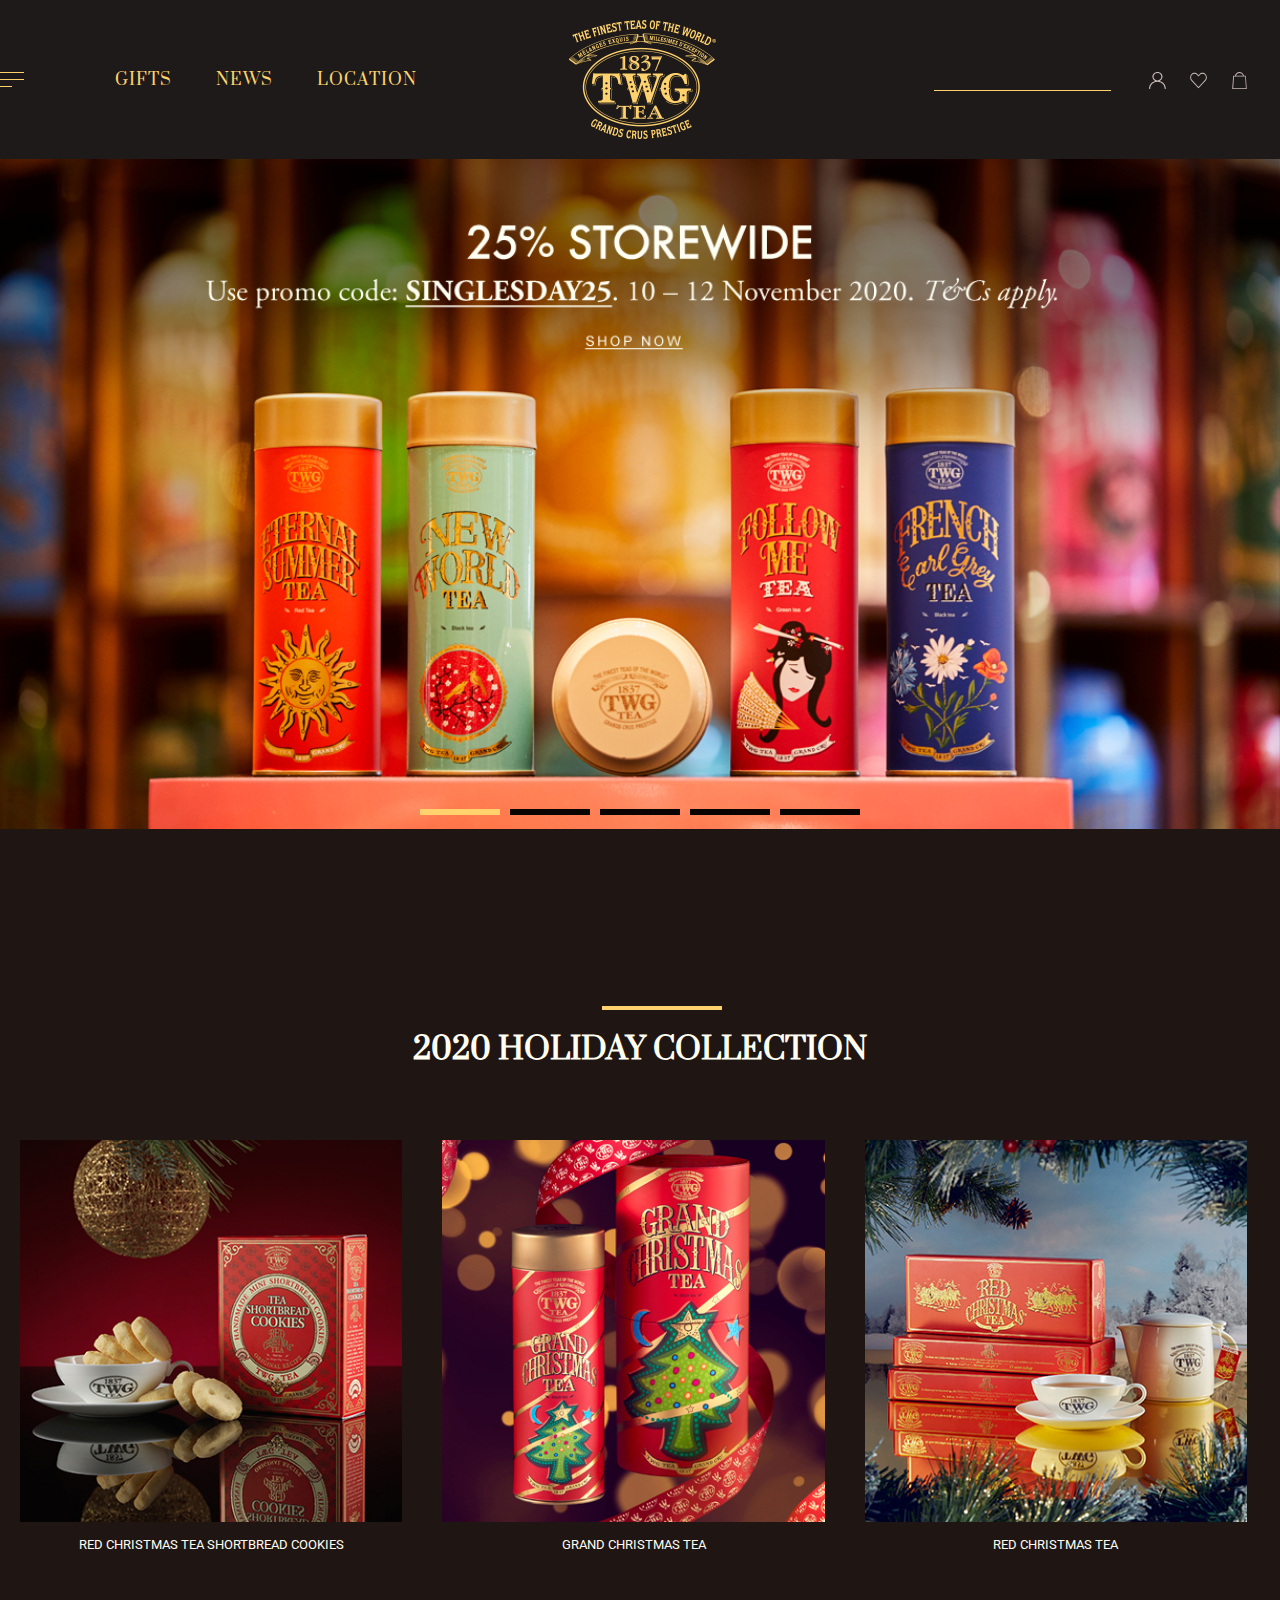
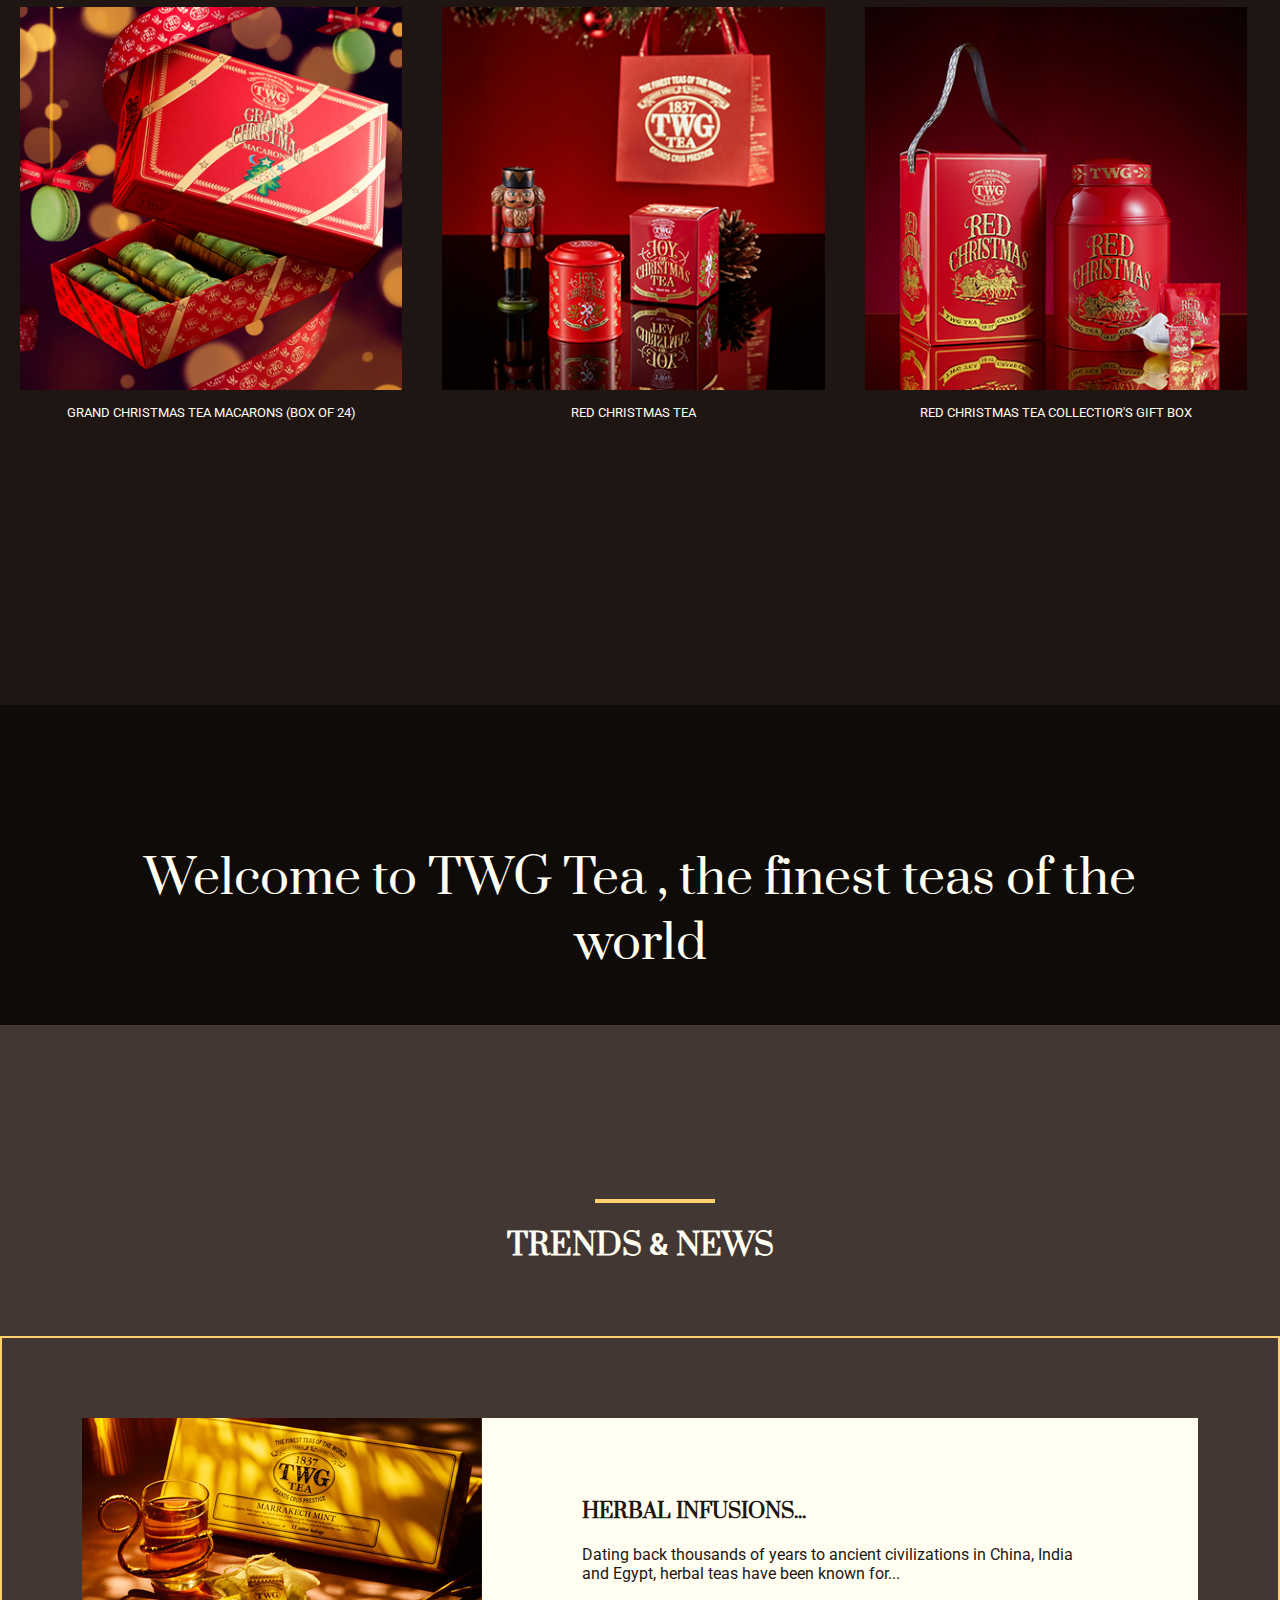
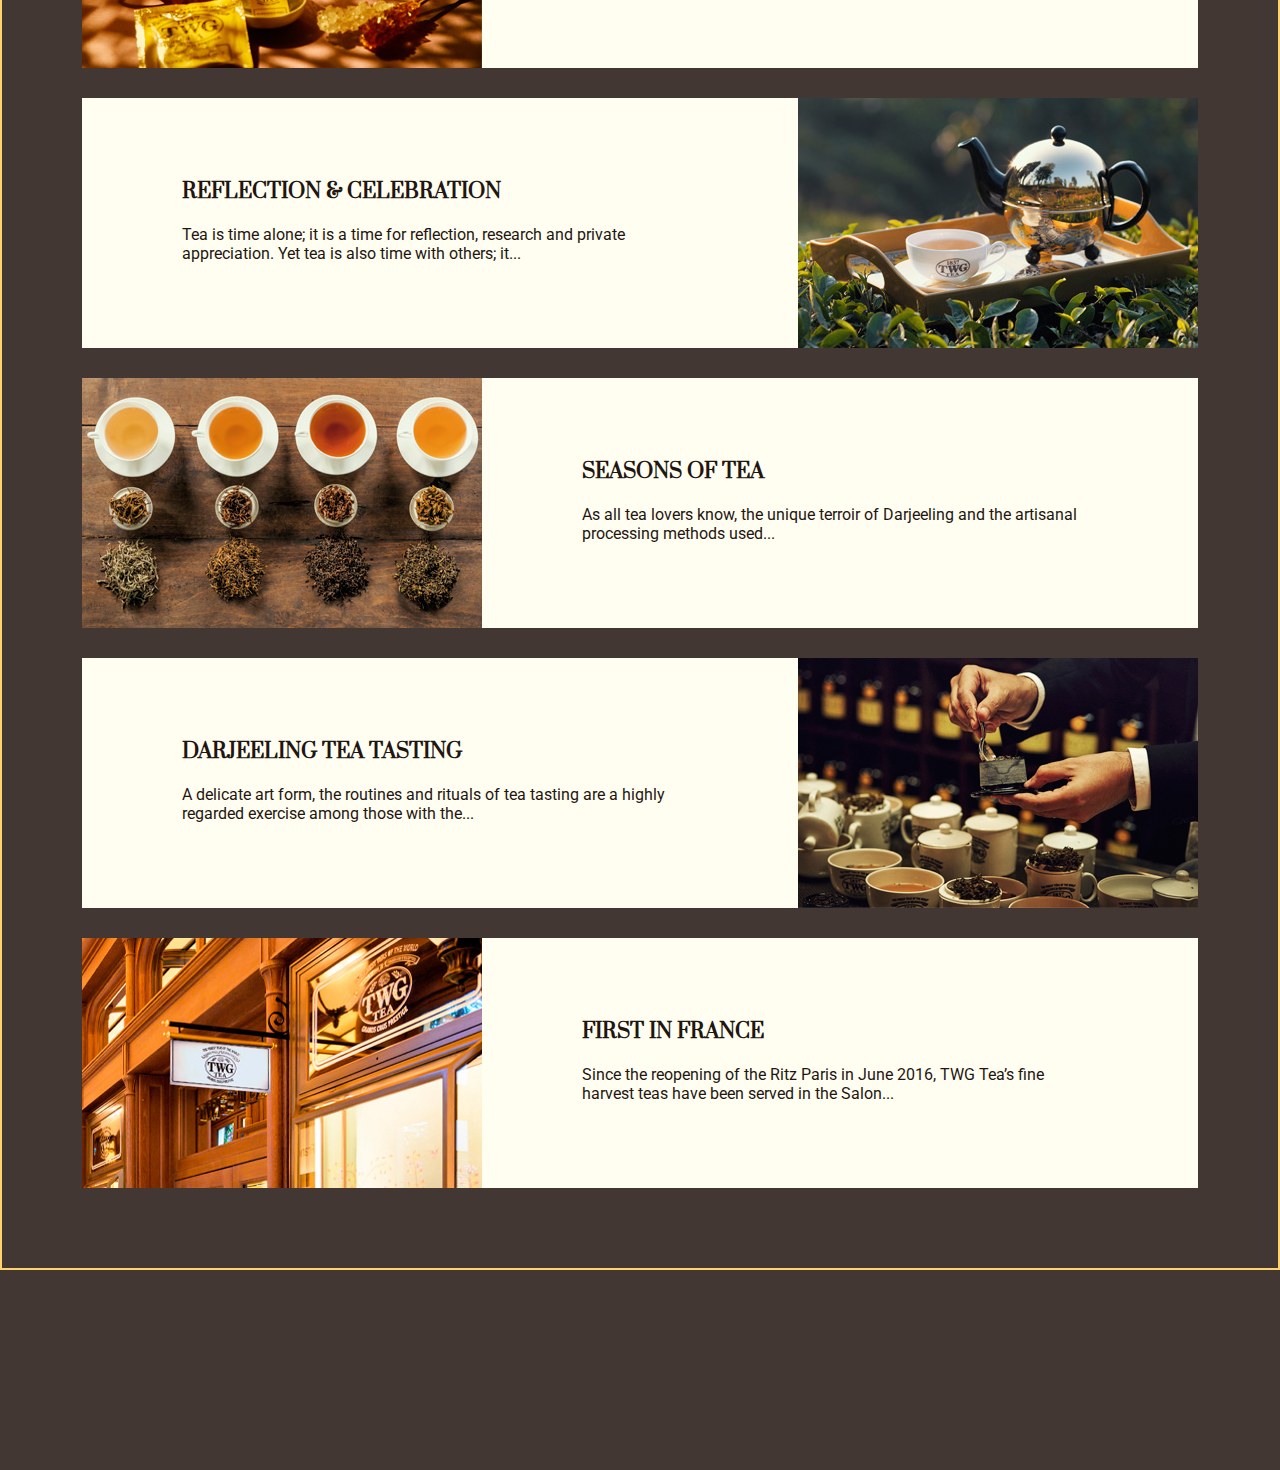
==== index.html @ 6fbc53ff "holiday 섹션 수정" ====
<!DOCTYPE html>
<html lang="ko">
<head>
    <meta charset="UTF-8">
    <meta name="viewport" content="width=device-width, initial-scale=1.0">
    <title>TWG Tea Online Boutique | Shop Luxury Teas & Accessories | TWG Tea</title>
    <link rel="stylesheet" href="https://use.fontawesome.com/releases/v5.7.0/css/all.css">
    <link rel="stylesheet" href="css/style.css">
    <link rel="stylesheet" href="css/slick.css">
    <link rel="stylesheet" href="css/animate.css">
    <link rel="shortcut icon" href="images/favicon.png">
    <script src="js/jquery-1.12.4.min.js"></script>
    <script src="js/jquery-ui.min.js"></script>
    <script src="js/slick.min.js"></script>
</head>
<body>
    <div id="wrap">
        <header id="header">
            <div class="row">
                <div class="menu_nav">
                    <a href="#">
                        <div class="menu_bar">
                            <span>
                                <p class="blind">MENU</p>
                            </span>
                        </div>
                    </a>
                </div>
                <ul class="nav_left">
                    <li><a href="#">GIFTS</a></li>
                    <li><a href="#">NEWS</a></li>
                    <li><a href="#">LOCATION</a></li>
                </ul>
                <div class="main_logo">
                    <img src="images/logo.png" alt="">
                </div>
                <ul class="nav_right">
                    <li>
                        <input type="text" name="search" id="search">
                        <button type="button"><img src="images/icon_search.png" alt=""></button>
                    </li>
                    <li><a href="#"><img src="images/Account.svg" alt=""></a></li>
                    <li><a href="#"><img src="images/Wishlist.svg" alt=""></a></li>
                    <li><a href="#"><img src="images/shopping bag.svg" alt=""></a></li>
                </ul>
            </div>
        </header>

        <section id="container">
            <div id="content" class="mainContent">
                <div class="slideOuter row">
                    <div class="slideInner">
                        <a href="#"><div class="slide slide1"></div></a>
                        <a href="#"><div class="slide slide2"></div></a>
                        <a href="#"><div class="slide slide3"></div></a>
                        <a href="#"><div class="slide slide4"></div></a>
                        <a href="#"><div class="slide slide5"></div></a>
                    </div>
                </div>

                <div class="holiday">
                    <h3>2020 HOLIDAY COLLECTION</h3>
                    <ul class="holiday_list row">
                        <li>
                            <div class="h_list">
                                <img src="images/img_h01.jpg" alt="">
                                <div class="overlay">
                                    <a href="#">View more</a>
                                </div>
                            </div>
                            <span>RED CHRISTMAS TEA SHORTBREAD COOKIES</span>
                        </li>
                        <li>
                            <div class="h_list">
                                <img src="images/img_h02.jpg" alt="">
                                <div class="overlay">
                                    <a href="#">View more</a>
                                </div>
                            </div>
                            <span>GRAND CHRISTMAS TEA</span>
                        </li>
                        <li>
                            <div class="h_list">
                                <img src="images/img_h03.jpg" alt="">
                                <div class="overlay">
                                    <a href="#">View more</a>
                                </div>
                            </div>
                            <span>RED CHRISTMAS TEA</span>
                        </li>
                        <li>
                            <div class="h_list">
                                <img src="images/img_h04.jpg" alt="">
                                <div class="overlay">
                                    <a href="#">View more</a>
                                </div>
                            </div>
                            <span>GRAND CHRISTMAS TEA MACARONS (BOX OF 24)</span>
                        </li>
                        <li>
                            <div class="h_list">
                                <img src="images/img_h05.jpg" alt="">
                                <div class="overlay">
                                    <a href="#">View more</a>
                                </div>
                            </div>
                            <span>RED CHRISTMAS TEA</span>
                        </li>
                        <li>
                            <div class="h_list">
                                <img src="images/img_h06.jpg" alt="">
                                <div class="overlay">
                                    <a href="#">View more</a>
                                </div>
                            </div>
                            <span>RED CHRISTMAS TEA COLLECTIOR'S GIFT BOX</span>
                        </li>
                    </ul>
                </div>

                <div class="vid">
                    <video autoplay muted loop src="images/twg_video.mp4">
                        <track src="images/twg_video.mp4" kind="subtitles" srclang="kr"
                        label="기본한국어" default> 
                    </video>
                    <div class="vid_text">
                        <p>Welcome to TWG Tea , the finest teas of the world</p>
                    </div>
                </div>

                <div class="trend">
                    <h3>TRENDS <p>&</p> NEWS</h3>
                    <ul class="trend_list row">
                        <li>
                            <a href="#">
                                <img src="images/img_trend01.jpg" alt="">
                            </a>
                            <div class="trend_text">
                                <span>HERBAL INFUSIONS...</span>
                                <p>Dating back thousands of years to ancient civilizations in China, India and Egypt, herbal teas have been known for...</p>
                            </div>
                        </li>
                        <li>
                            <div class="trend_text">
                                <span>REFLECTION & CELEBRATION</span>
                                <p>Tea is time alone; it is a time for reflection, research and private appreciation. Yet tea is also time with others; it...</p>
                            </div>
                            <a href="#">
                                <img src="images/img_trend02.jpg" alt="">
                            </a>
                        </li>
                        <li>
                            <a href="#">
                                <img src="images/img_trend03.jpg" alt="">
                            </a>
                            <div class="trend_text">
                                <span>SEASONS OF TEA</span>
                                <p>As all tea lovers know, the unique terroir of Darjeeling and the artisanal processing methods used...</p>
                            </div>
                        </li>
                        <li>
                            <div class="trend_text">
                                <span>DARJEELING TEA TASTING</span>
                                <p>A delicate art form, the routines and rituals of tea tasting are a highly regarded exercise among those with the...</p>
                            </div>
                            <a href="#">
                                <img src="images/img_trend04.jpg" alt="">
                            </a>
                        </li>
                        <li>
                            <a href="#">
                                <img src="images/img_trend05.jpg" alt="">
                            </a>
                            <div class="trend_text">
                                <span>FIRST IN FRANCE</span>
                                <p>Since the reopening of the Ritz Paris in June 2016, TWG Tea’s fine harvest teas have been served in the Salon...</p>
                            </div>
                        </li>
                    </ul>
                </div>
            </div>
        </section>
    </div>

    <script>
        $('.slideInner').slick({
        autoplay:true,
        dots:true,
        autoplaySpeed:4500,
        slidesToShow:1,
        slidesToScroll:1,
        pauseOnHover:true,
        pauseOnDotsHover:true,
        pauseOnFocus:true,
        draggable:true,
        fade:false,
        arrows:true,
        prevArrow:'<button class="prevArrow marrow"><img src="images/arrow-prev.png" alt=""></button>',
        nextArrow:'<button class="nextArrow marrow"><img src="images/arrow-next.png" alt=""></button>'
    })
    </script>
</body>
</html>
---- css/style.css ----
@charset "utf-8";
@import url('https://fonts.googleapis.com/css2?family=Prata&family=Roboto&display=swap');

* { padding: 0; margin: 0; box-sizing: border-box; }
a { color: inherit; text-decoration: none; }
img { vertical-align: middle; }
ul, ol { list-style-type: none; }
.blind { position: absolute; 
    text-indent: -9999999px;
    width: 0; height: 0; 
    overflow: hidden; }
body { font-family: 'Roboto'; 
    background: #1f1613; }
.cf::after, .cf::before { content: ''; clear: both; display: block; }
.row { max-width: 1280px; margin: 0 auto; }

#header { background: #1e1a19; 
    padding: 20px 0; 
    font-family: 'Prata'; 
    vertical-align: middle;}
#header .row { margin: 0 auto; 
    display: flex; 
    justify-content: space-between; 
    align-items: center; }

/* .menu_nav { flex: 40px; }
.nav_left { flex: 600px; }
.main_logo { flex: 400px; }
.nav_right { flex: 420px; } */


.menu_nav { flex: 1; }
.nav_left { flex: 5; }
.main_logo { flex: 3.5; }
.nav_right { flex: 4; }


.menu_bar span:before,
.menu_bar span:after { content: '';
    width: 24px; height: 1px;
    background: #ffd26e;
    display: block;
    margin-bottom: 6px; }
.menu_bar:after { content: '';
    width: 12px; height: 1px;
    background: #ffd26e;
    display: block;
    line-height: 0; }

.nav_left { color: #ffd26e; }
.nav_left li { display: inline-block; 
    padding:  10px 20px;
    letter-spacing: 1px; }

.nav_right li { display: inline-block;
    padding-left: 20px; }
.nav_right li input { background: transparent;
    border-bottom: 1px solid #ffd26e;
    border-top: none;
    border-right: none;
    border-left: none;
    margin-left: 1em; 
    height: 20px;}
.nav_right li button { background: transparent;
    border: none; 
    padding-left: 10px; }
.nav_right li button img { width: 80%; }



.slideOuter { position: relative; 
    height: 670px;
    margin: 0 auto; }
.slideInner { height: 670px; }
.slide { height: 670px;
    background-size: cover;
    background-position: center;
    background-repeat: no-repeat;}
.slide1 { background-image: url(../images/slide1.png); }
.slide2 { background-image: url(../images/slide2.jpg); }
.slide3 { background-image: url(../images/slide3.png); }
.slide4 { background-image: url(../images/slide4.png); }
.slide5 { background-image: url(../images/slide5.jpg); }

.slideOuter .slick-dots { position: absolute;
    bottom: 10px; width: 100%;
    text-align: center; }
.slideOuter .slick-dots li { display: inline-block; 
    height: 6px; width: 80px;
    background: rgba(0,0,0,0.8);
    margin: 0 5px;
    position: relative; }
.slideOuter .slick-dots li button {
    background: rgba(0,0,0,0.8);
    border: none;
    height: 6px; width: 80px;
    text-indent: -999999px;
    overflow: hidden;
    position: absolute; top: 0; left: 0; }
.slideOuter .slick-dots li.slick-active button { 
    background: #ffd26e;
    animation: progressbar 4.5s both; }
@keyframes progressbar {
    0% { width: 0%; }
    100% { width: 100%; }
}

.slideOuter .marrow { background: transparent;
    border: none;
    position: absolute;
    top: 50%;
    transform: translateY(-50%); }
.slideOuter .prevArrow { left: -80px; 
    z-Index: 999999; }
.slideOuter .nextArrow { right: -80px; }




/* holiday */
.holiday { padding: 200px 0;
    color: #fffef1; 
    text-align: center;
    position: relative; }
.holiday h3 { font-family: 'Prata'; 
    font-size: 30px; }
.holiday h3:before { content: '';
    position: absolute;
    top: 12%;
    left: 47%;
    width: 120px; height: 4px;
    background: #ffd26e; }
.holiday_list { padding: 50px 0; 
    display: grid;
    grid-template-columns: 33% 33% 33%; }
.holiday_list li { padding: 20px; }

/* holiday overlay */
.h_list { position: relative;
    overflow: hidden; }
.h_list:hover .overlay { animation: fadeInUp 0.5s both;
    opacity: 1; }
.h_list .overlay { position: absolute;
    top: 0; bottom: 0; left: 0; right: 0;
    background: rgba(255, 210, 110, 0.4);
    transition: all 0.5s;
    opacity: 0; }
.h_list .overlay a { font-family: 'Prata';
    font-size: 15px;
    font-weight: bold;
    padding: 8px 15px;
    position: absolute;
    top: 45%; left: 35%;
    background: #fff;
    color: #1f1613;
    border: 1px solid #fff; }
    
.h_list img { width: 100%; }
.holiday_list li span { display: block; 
    padding: 15px 0;
    font-size: 13px; }




/* vid */
.vid { width: 100%; 
    padding-top: 25%; 
    position: relative; }
.vid video { width: 100%; height: 100%; 
    position: absolute; 
    top: 0; left: 0; 
    object-fit: cover;}
.vid_text { position: absolute;
    top: 0; left: 0;
    background: rgba(0,0,0,0.5);
    color:  #fffef1; 
    width: 100%;
    height: 100%;
    text-align: center; }
.vid_text p { font-size: 48px;
    padding: 11%;
    font-family: 'Prata'; }




/* trend */
.trend { padding: 200px 0;
    color: #fffef1; 
    text-align: center; 
    background: #433734;
    position: relative; }
.trend h3:before { content: '';
    position: absolute;
    top: 8.5%;
    left: 46.5%;
    width: 120px; height: 4px;
    background: #ffd26e; }
.trend h3 { font-family: 'Prata'; 
    font-size: 30px; 
    margin-bottom: 70px;}
.trend p { font-family: 'Roboto'; 
    display: inline-block; }
.trend_list { border: 2px solid #ffd26e; 
    padding: 80px; }
.trend_list li { background: #fffef1; 
    margin-bottom: 30px; 
    display: flex; }
.trend_list li:last-child { margin-bottom: 0px }

.trend_list img { flex: 1; }
.trend_text { flex: 2;
    color: #1f1613; 
    padding: 60px 100px;
    text-align: left;  }
.trend_text span { display: block; 
    font-size: 20px; 
    font-family: 'Prata';
    font-weight: bold; 
    padding: 20px 0; }
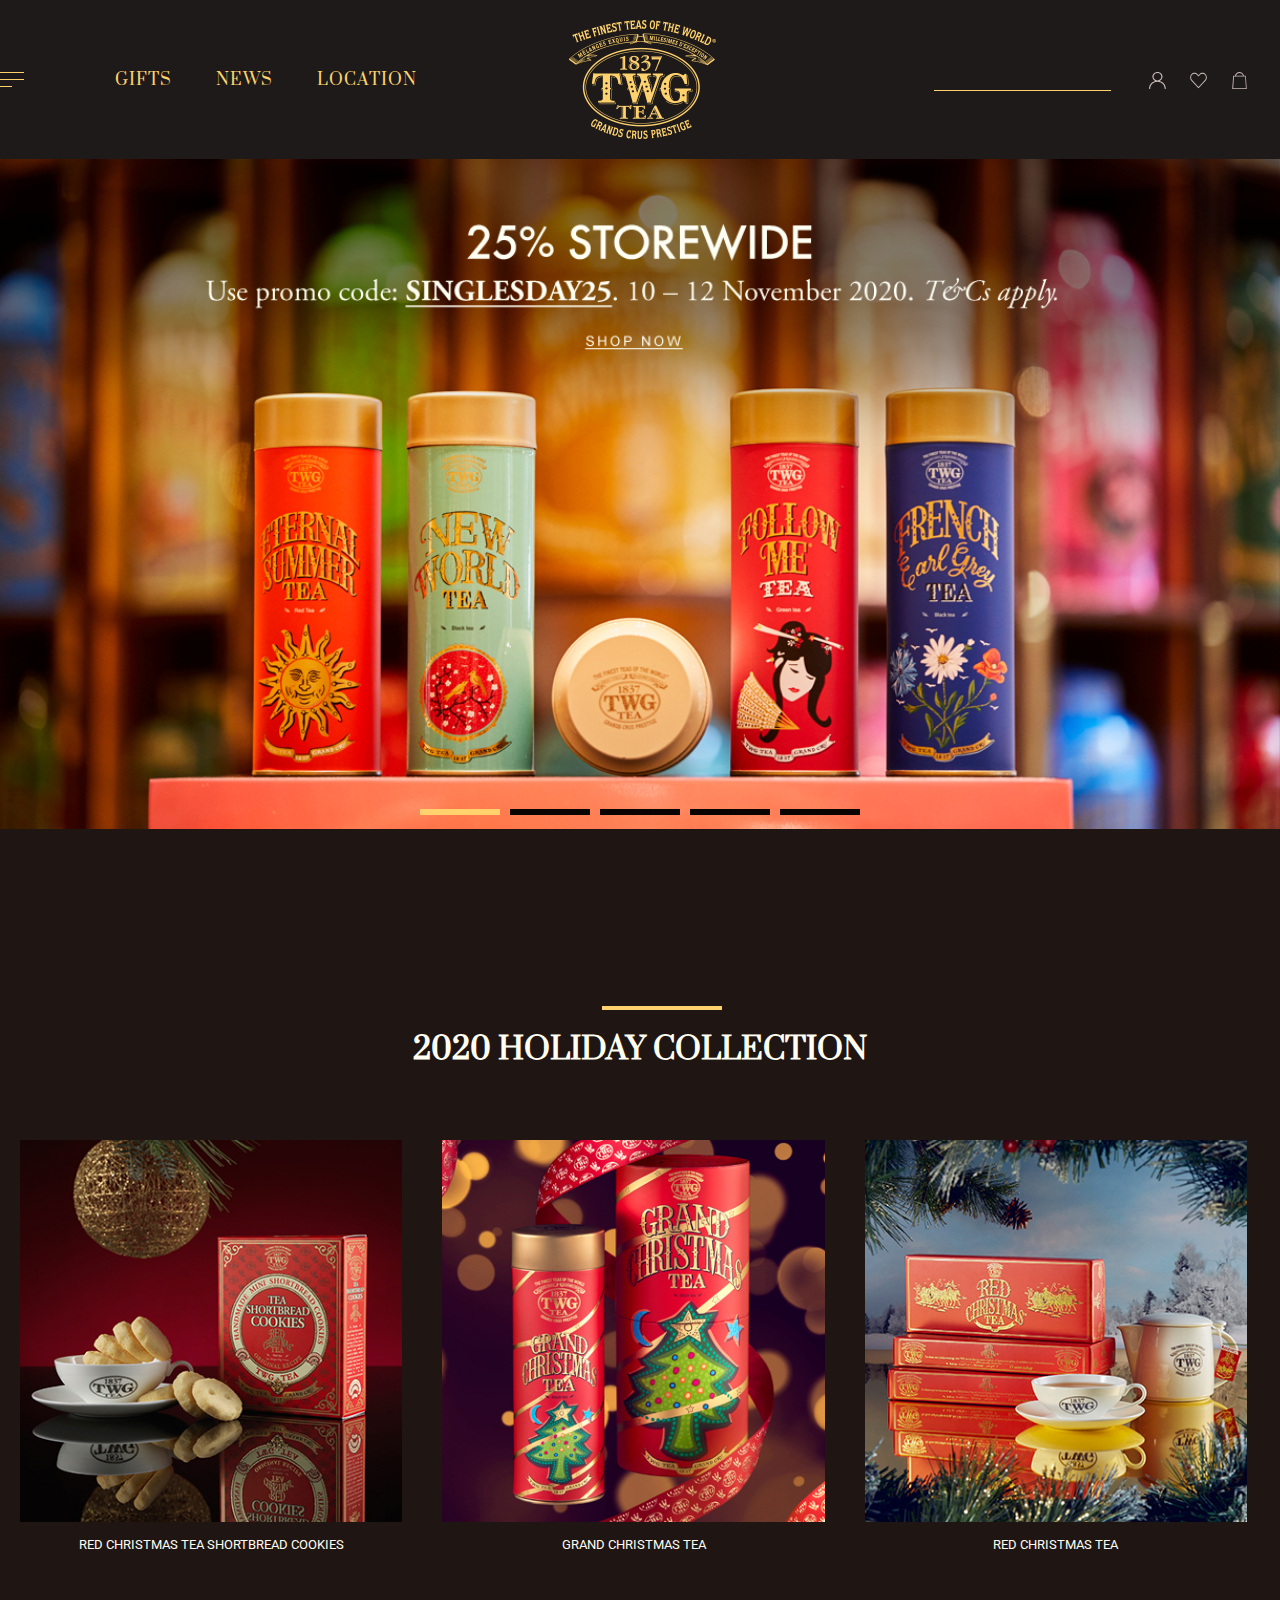
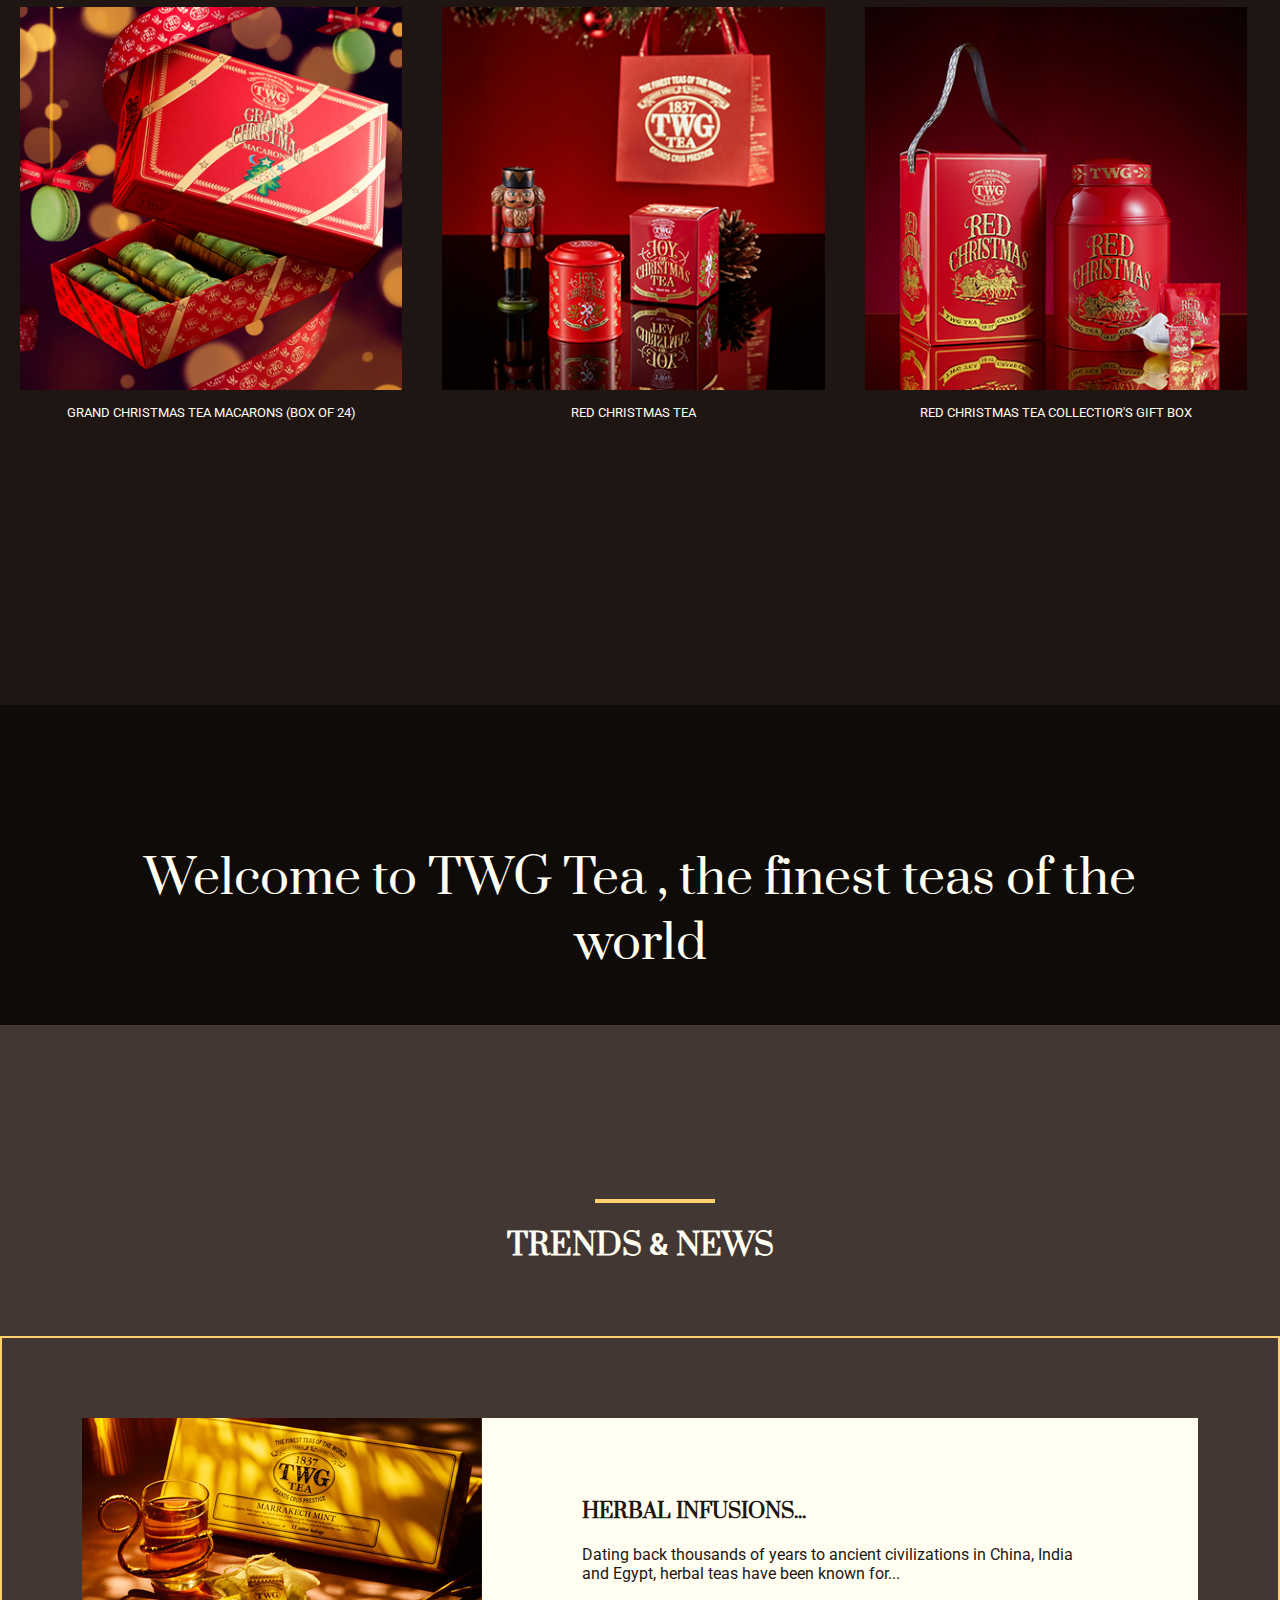
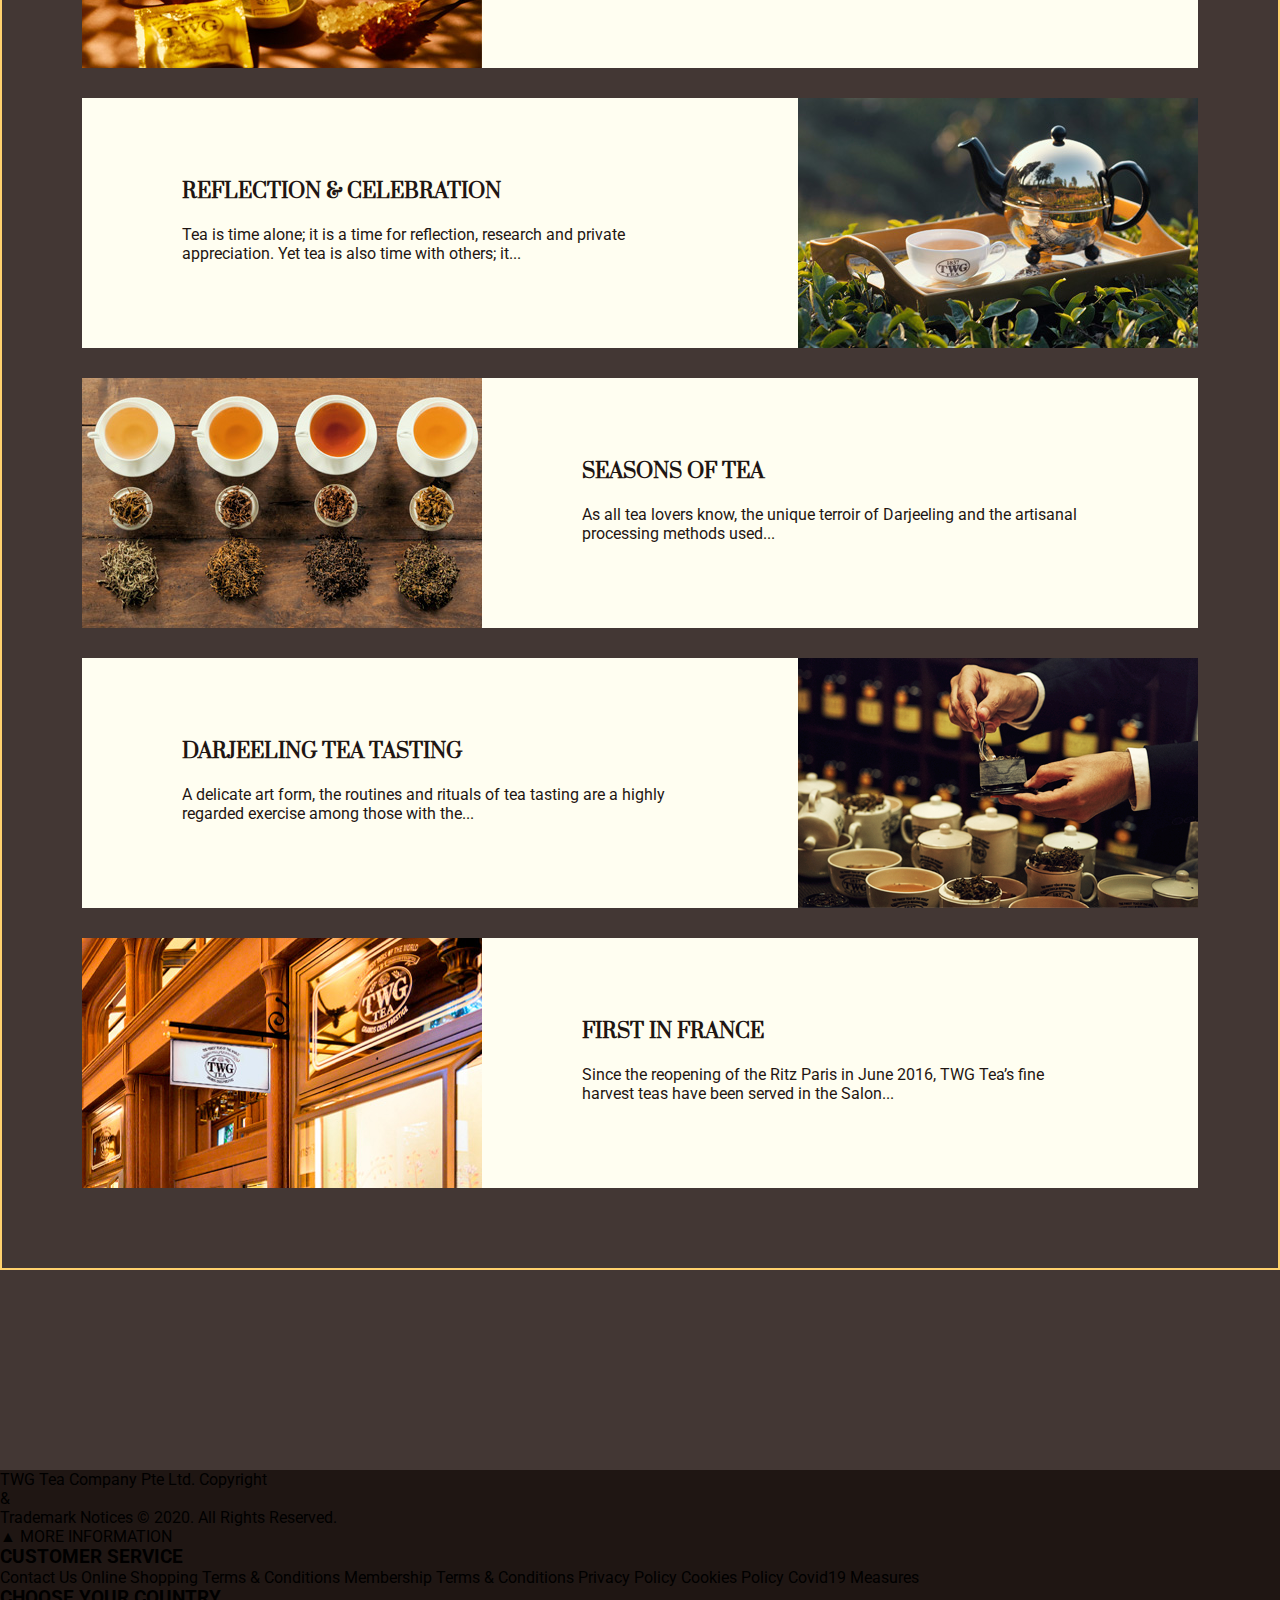
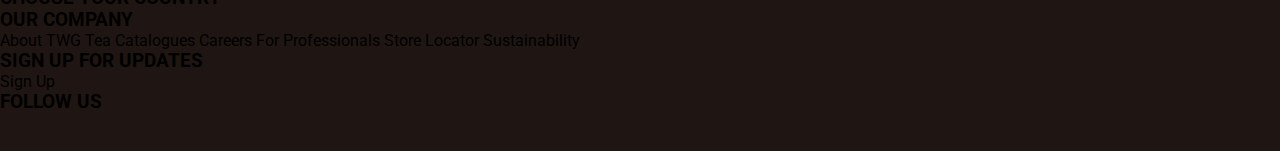
==== commit 94598c52: "footer 수정" ====
--- a/index.html
+++ b/index.html
@@ -180,7 +180,79 @@
                 </div>
             </div>
         </section>
+
+        <footer id="footer">
+            <div class="row">
+                <div class="copyright">
+                    TWG Tea Company Pte Ltd. Copyright <p>&</p> Trademark Notices © 2020. All Rights Reserved.
+                </div>
+                <div class="more_info">
+                    <a href="#">▲ MORE INFORMATION</a>
+                </div>
+    
+                <div class="info_nav">
+                    <ul>
+                        <li>
+                            <div class="cs">
+                                <h3>CUSTOMER SERVICE</h3>
+                                <div class="info_link">
+                                    <a href="#">Contact Us</a>
+                                    <a href="#">Online Shopping Terms & Conditions</a>
+                                    <a href="#">Membership Terms & Conditions</a>
+                                    <a href="#">Privacy Policy</a>
+                                    <a href="#">Cookies Policy</a>
+                                    <a href="#">Covid19 Measures</a>
+                                </div>
+                            </div>
+                            <div class="country">
+                                <h3><a href="#">CHOOSE YOUR COUNTRY</a></h3>
+                            </div>
+                        </li>
+                        <li>
+                            <div class="company">
+                                <h3>OUR COMPANY</h3>
+                                <div class="info_link">
+                                    <a href="#">About TWG Tea</a>
+                                    <a href="#">Catalogues</a>
+                                    <a href="#">Careers</a>
+                                    <a href="#">For Professionals</a>
+                                    <a href="#">Store Locator</a>
+                                    <a href="#">Sustainability</a>
+                                </div>
+                            </div>
+                        </li>
+                        <li>
+                            <div class="signup">
+                                <h3>SIGN UP FOR UPDATES</h3>
+                                <div class="info_link">
+                                    <a href="#">Sign Up</a>
+                                </div>
+                            </div>
+                            <div class="follow">
+                                <h3>FOLLOW US</h3>
+                                <div class="sns">
+                                    <a href="#"><img src="images/img_sns1.png" alt=""></a>
+                                    <a href="#"><img src="images/img_sns2.png" alt=""></a>
+                                    <a href="#"><img src="images/img_sns3.png" alt=""></a>
+                                    <a href="#"><img src="images/img_sns4.png" alt=""></a>
+                                    <a href="#"><img src="images/img_sns5.png" alt=""></a>
+                                </div>
+                            </div>
+                        </li>
+                    </ul>
+                    
+                    <div class="close_btn">
+                        <a href="#">
+                            <img src="images/img_close_btn.png" alt="">
+                        </a>
+                    </div>
+                </div>
+                
+            </div>
+        </footer>
     </div>
+
+    <script src="js/twg.js"></script>
 
     <script>
         $('.slideInner').slick({
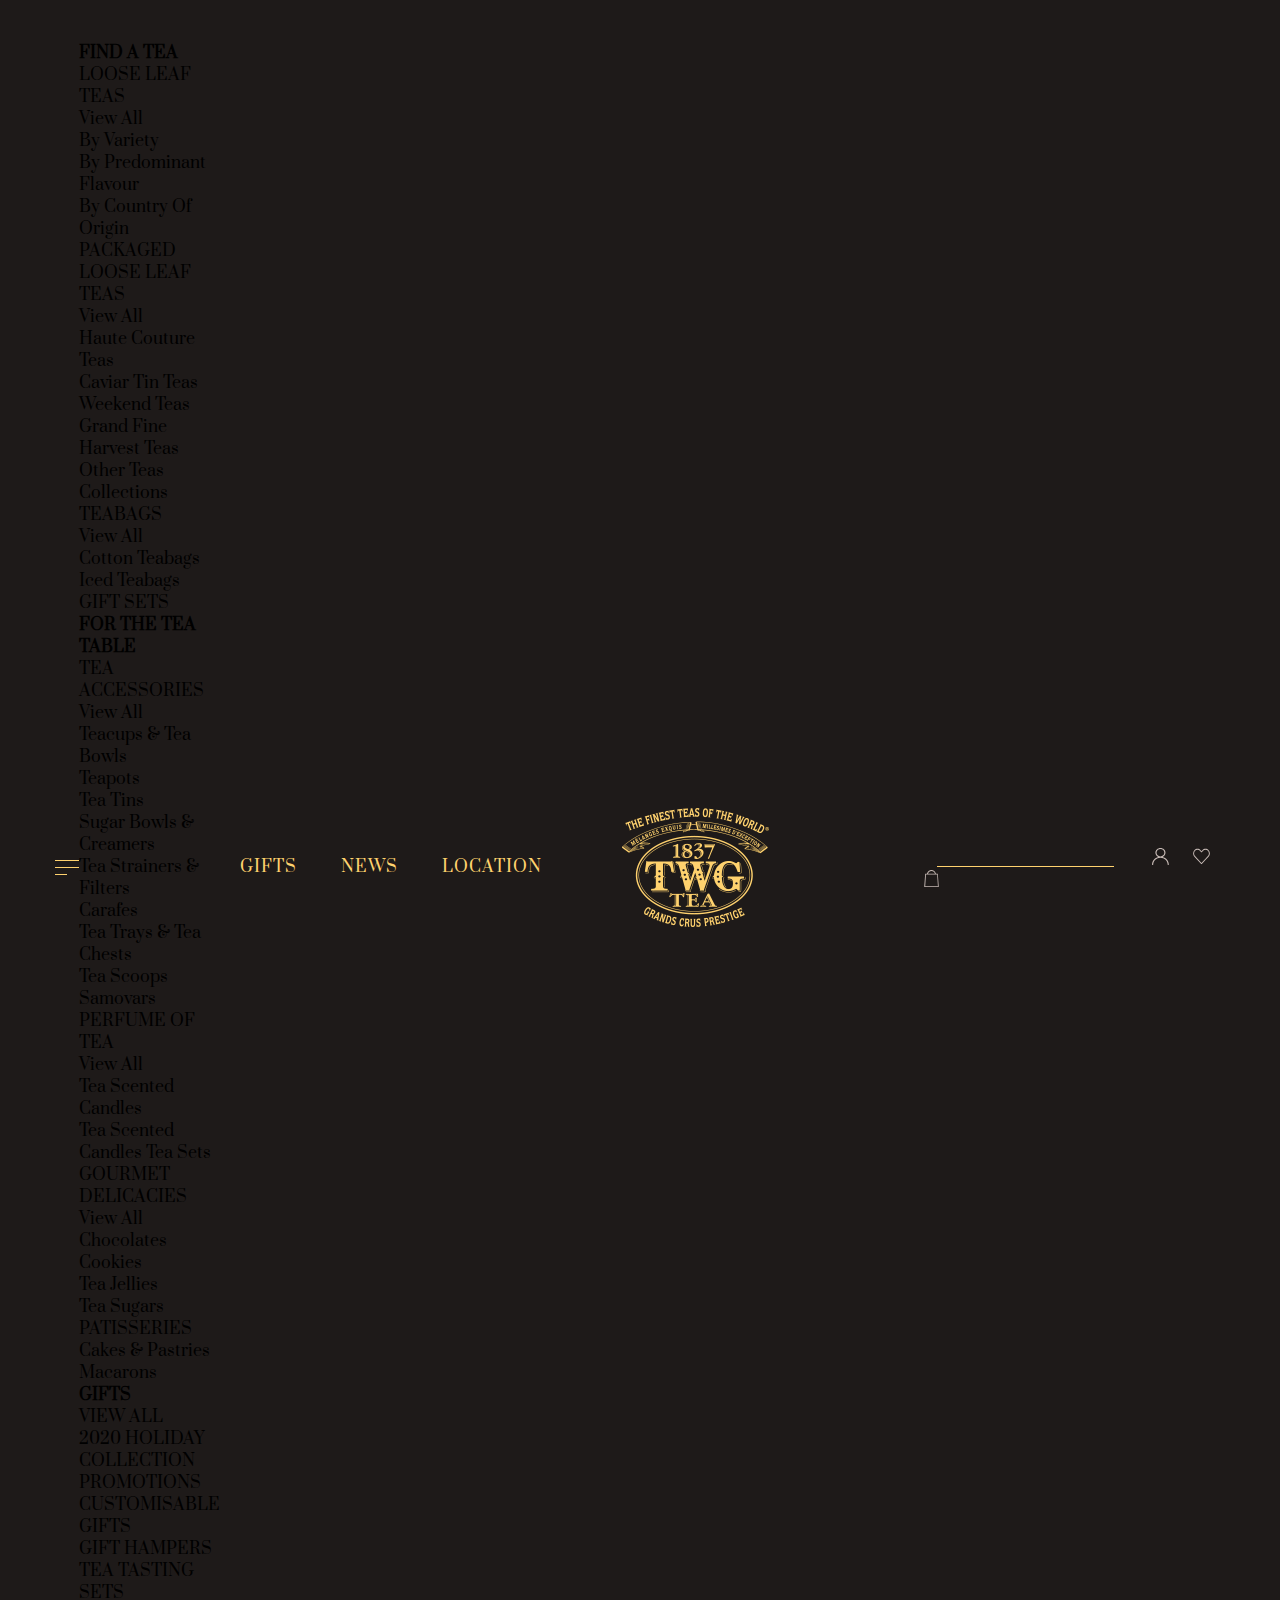
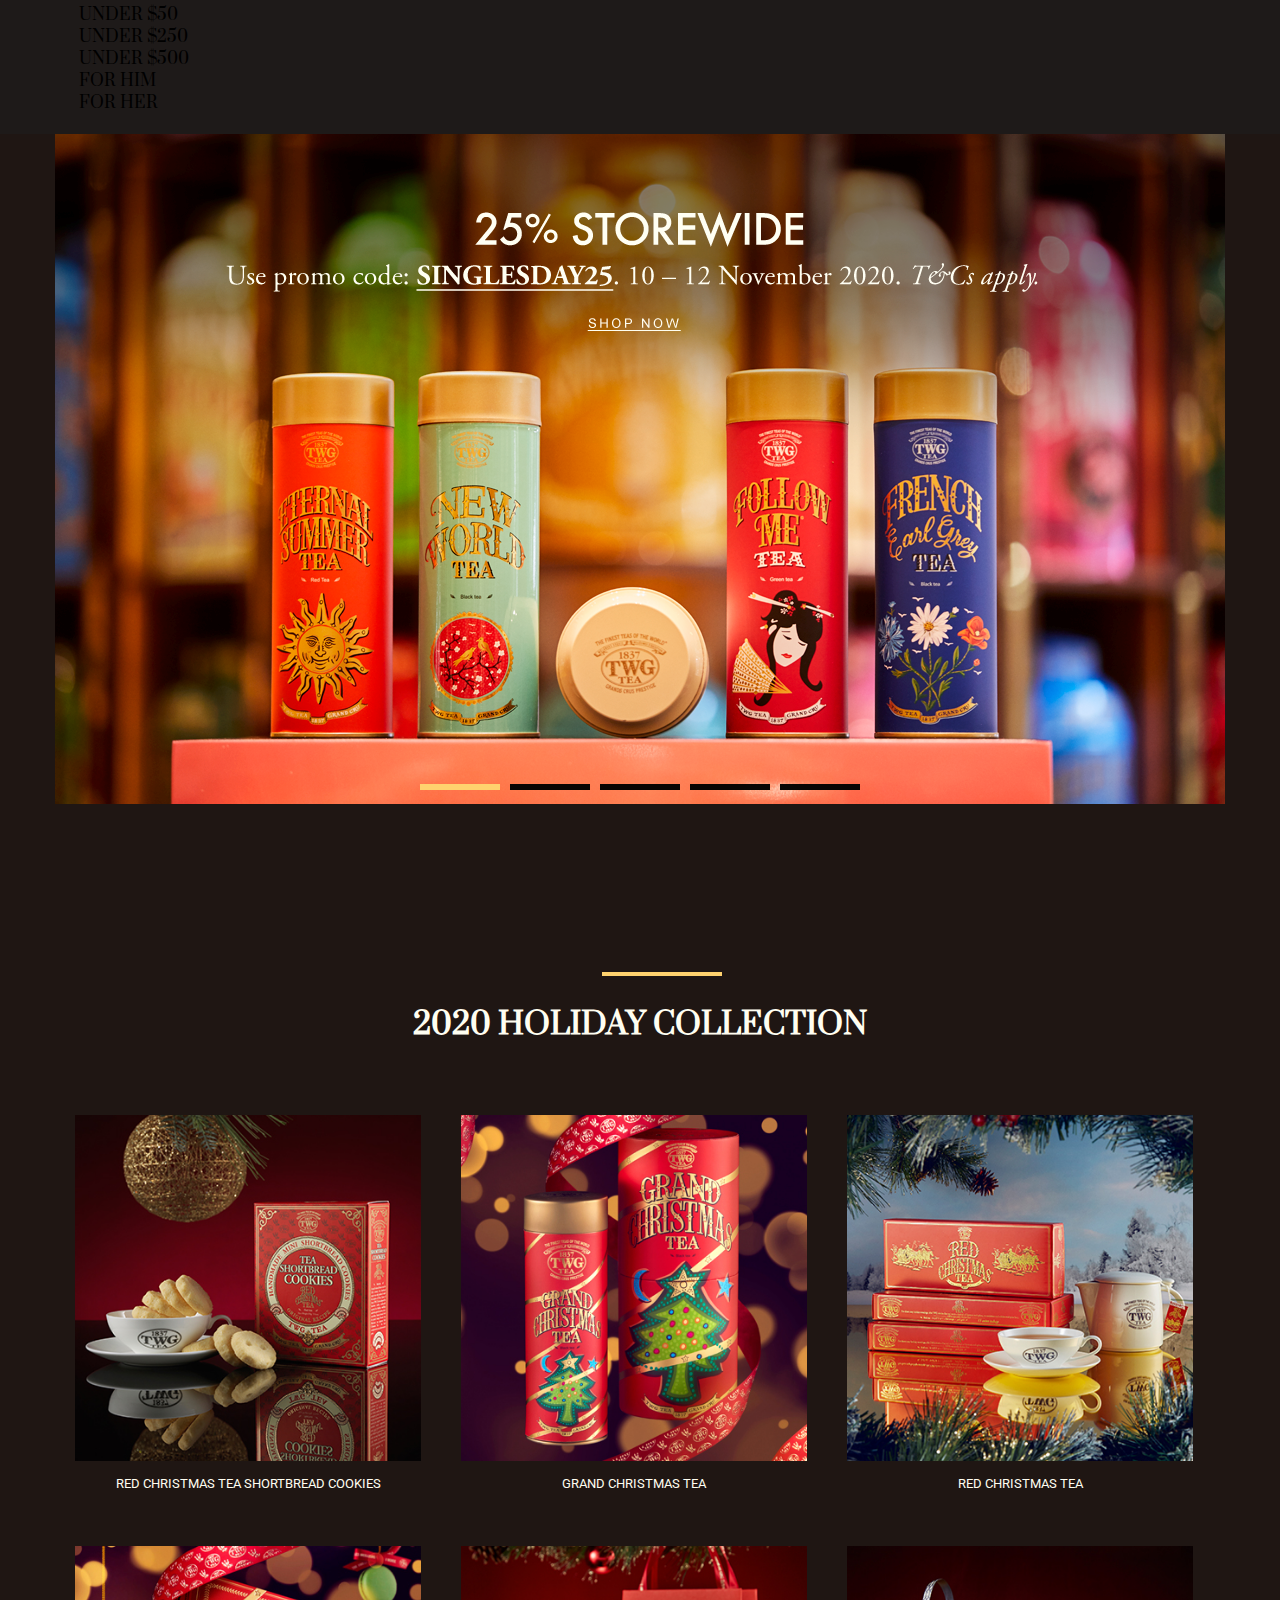
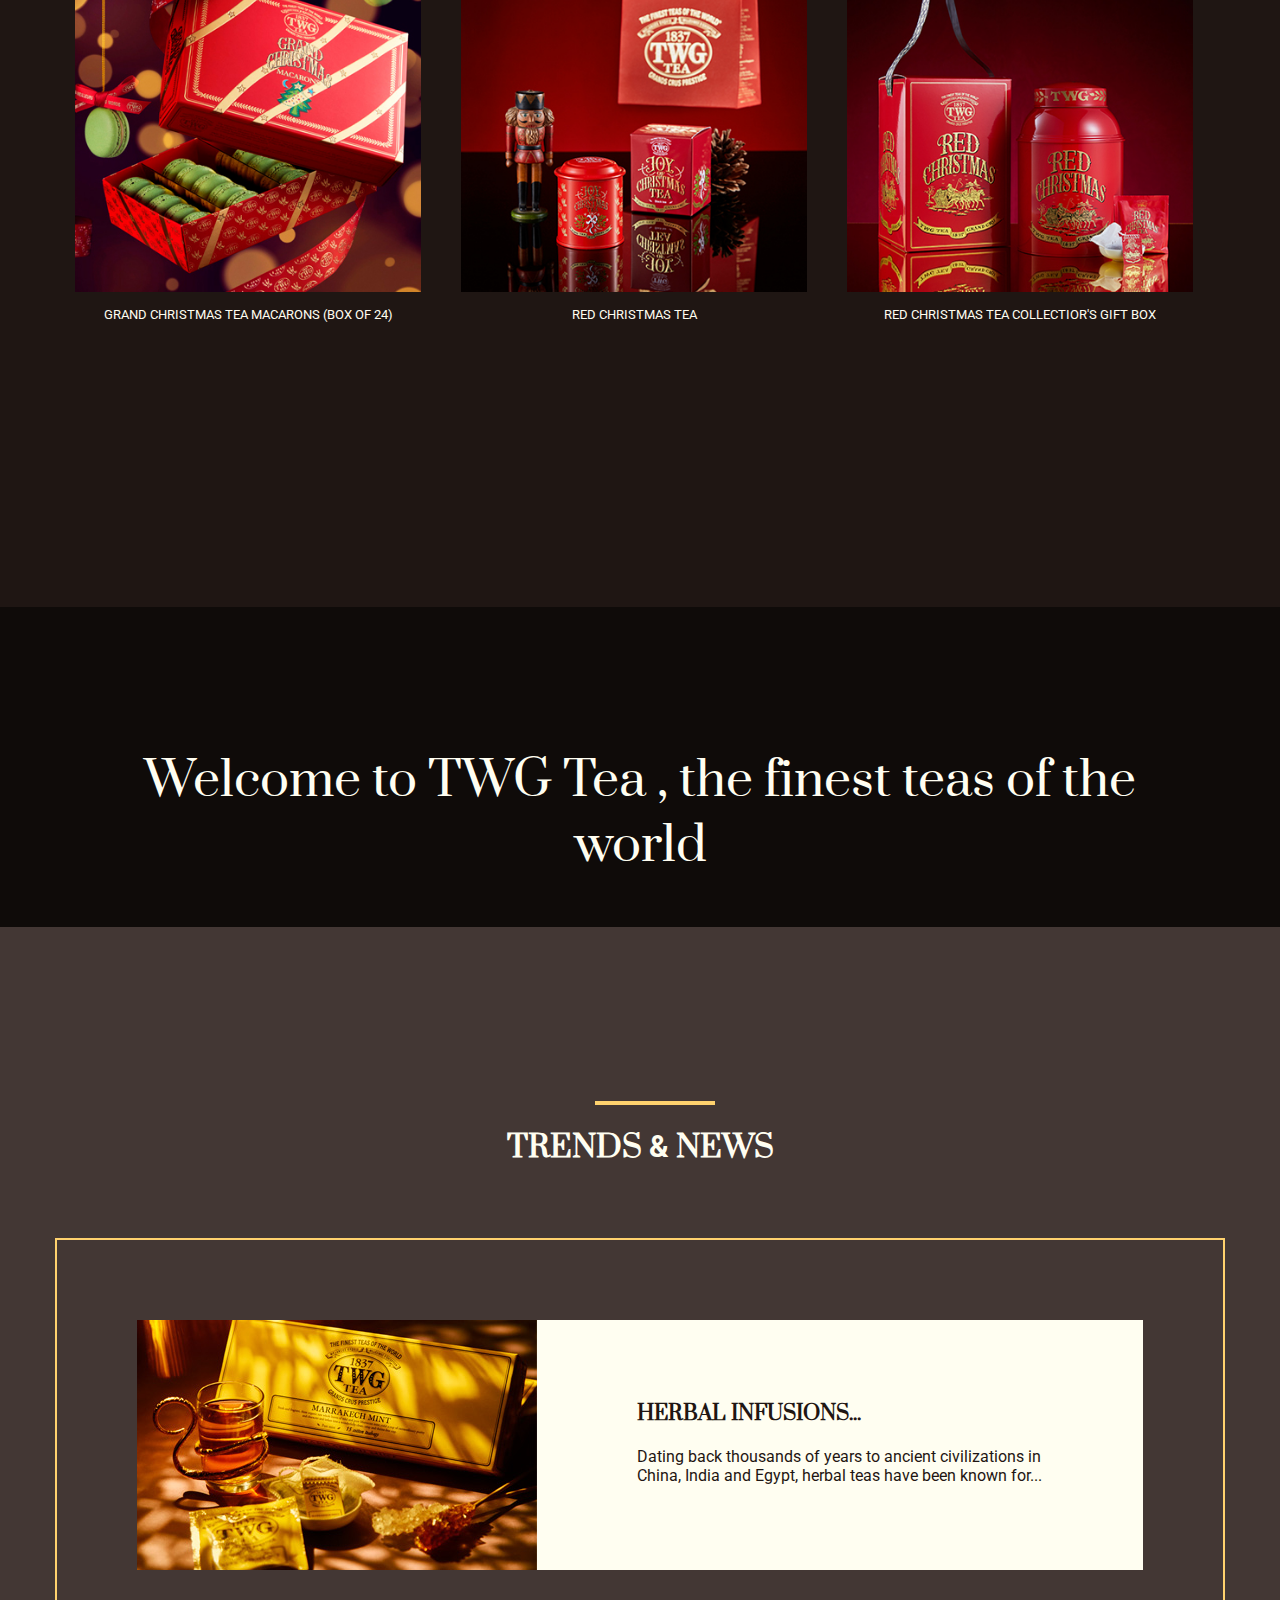
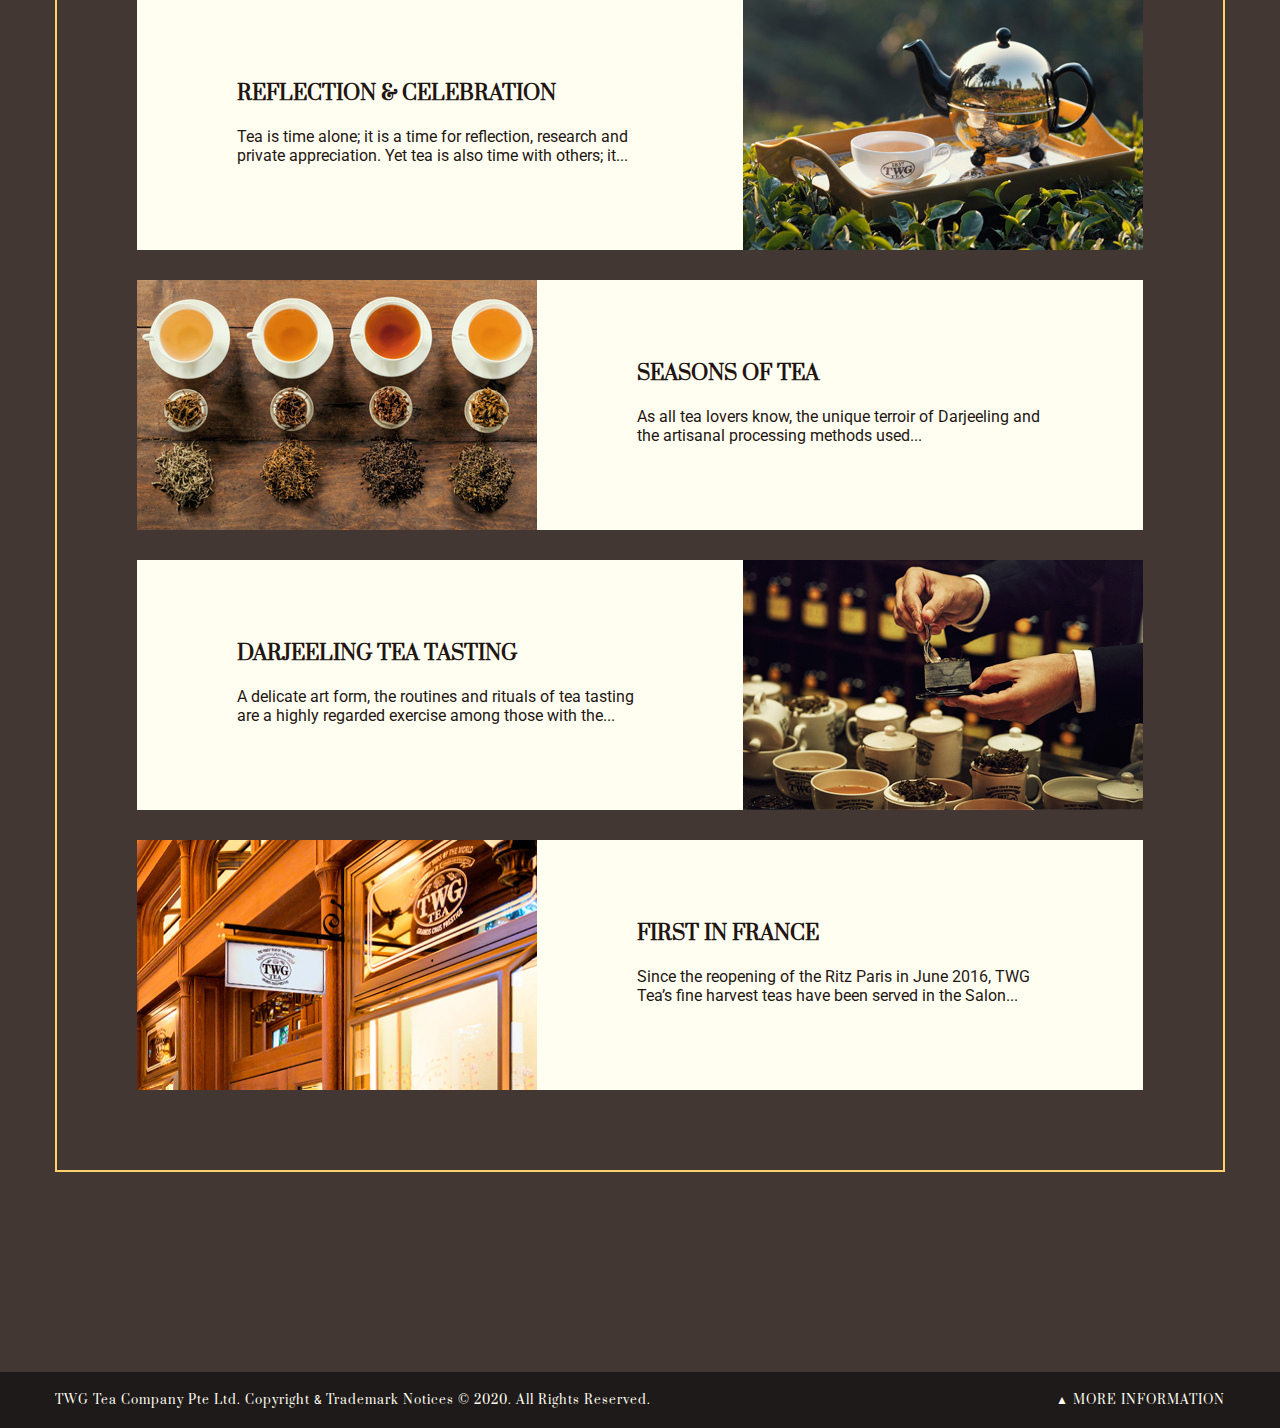
==== commit c1af0e0b: "menu_nav 추가" ====
--- a/index.html
+++ b/index.html
@@ -17,7 +17,7 @@
     <div id="wrap">
         <header id="header">
             <div class="row">
-                <div class="menu_nav">
+                <div class="menu_btn">
                     <a href="#">
                         <div class="menu_bar">
                             <span>
@@ -26,6 +26,105 @@
                         </div>
                     </a>
                 </div>
+
+                <div class="menu_nav">
+                    <img src="images/logo2.png" alt="">
+
+                    <div class="close_btn">
+                        <img src="images/img_close_btn2.png" alt="">
+                    </div>
+                    
+                    <ul class="depth1">
+                        <li>
+                            <h4>FIND A TEA</h4>
+                            <ul class="depth2">
+                                <li><a href="#">LOOSE LEAF TEAS</a>
+                                    <ul class="depth3">
+                                        <li><a href="#">View All</a></li>
+                                        <li><a href="#">By Variety</a></li>
+                                        <li><a href="#">By Predominant Flavour</a></li>
+                                        <li><a href="#">By Country Of Origin</a></li>
+                                    </ul>
+                                </li>
+                                <li><a href="#">PACKAGED LOOSE LEAF TEAS</a>
+                                    <ul class="depth3">
+                                        <li><a href="#">View All</a></li>
+                                        <li><a href="#">Haute Couture Teas</a></li>
+                                        <li><a href="#">Caviar Tin Teas</a></li>
+                                        <li><a href="#">Weekend Teas</a></li>
+                                        <li><a href="#">Grand Fine Harvest Teas</a></li>
+                                        <li><a href="#">Other Teas Collections</a></li>
+                                    </ul>
+                                </li>
+                                <li><a href="#">TEABAGS</a>
+                                    <ul class="depth3">
+                                        <li><a href="#">View All</a></li>
+                                        <li><a href="#">Cotton Teabags</a></li>
+                                        <li><a href="#">Iced Teabags</a></li>
+                                    </ul>
+                                </li>
+                                <li><a href="#">GIFT SETS</a></li>
+                            </ul>
+                        </li>
+                        
+                        <li>
+                            <h4>FOR THE TEA TABLE</h4>
+                            <ul class="depth2">
+                                <li><a href="#">TEA ACCESSORIES</a>
+                                    <ul class="depth3">
+                                        <li><a href="#">View All</a></li>
+                                        <li><a href="#">Teacups & Tea Bowls</a></li>
+                                        <li><a href="#">Teapots</a></li>
+                                        <li><a href="#">Tea Tins</a></li>
+                                        <li><a href="#">Sugar Bowls & Creamers</a></li>
+                                        <li><a href="#">Tea Strainers & Filters</a></li>
+                                        <li><a href="#">Carafes</a></li>
+                                        <li><a href="#">Tea Trays & Tea Chests</a></li>
+                                        <li><a href="#">Tea Scoops</a></li>
+                                        <li><a href="#">Samovars</a></li>
+                                    </ul></li>
+                                <li><a href="#">PERFUME OF TEA</a>
+                                    <ul class="depth3">
+                                        <li><a href="#">View All</a></li>
+                                        <li><a href="#">Tea Scented Candles</a></li>
+                                        <li><a href="#">Tea Scented Candles Tea Sets</a></li>
+                                    </ul></li>
+                                <li><a href="#">GOURMET DELICACIES</a>
+                                    <ul class="depth3">
+                                        <li><a href="#">View All</a></li>
+                                        <li><a href="#">Chocolates</a></li>
+                                        <li><a href="#">Cookies</a></li>
+                                        <li><a href="#">Tea Jellies</a></li>
+                                        <li><a href="#">Tea Sugars</a></li>
+                                    </ul></li>
+                                <li><a href="#">PATISSERIES</a>
+                                    <ul class="depth3">
+                                        <li><a href="#">Cakes & Pastries</a></li>
+                                        <li><a href="#">Macarons</a></li>
+                                    </ul>
+                                </li>
+                            </ul>
+                        </li>
+
+                        <li>
+                            <h4>GIFTS</h4>
+                            <ul class="depth2">
+                                <li><a href="#">VIEW ALL</a></li>
+                                <li><a href="#">2020 HOLIDAY COLLECTION</a></li>
+                                <li><a href="#">PROMOTIONS</a></li>
+                                <li><a href="#">CUSTOMISABLE GIFTS</a></li>
+                                <li><a href="#">GIFT HAMPERS</a></li>
+                                <li><a href="#">TEA TASTING SETS</a></li>
+                                <li><a href="#">UNDER $50</a></li>
+                                <li><a href="#">UNDER $250</a></li>
+                                <li><a href="#">UNDER $500</a></li>
+                                <li><a href="#">FOR HIM</a></li>
+                                <li><a href="#">FOR HER</a></li>
+                            </ul>
+                        </li>
+                    </ul>
+                </div>
+
                 <ul class="nav_left">
                     <li><a href="#">GIFTS</a></li>
                     <li><a href="#">NEWS</a></li>
--- a/css/style.css
+++ b/css/style.css
@@ -12,12 +12,12 @@
 body { font-family: 'Roboto'; 
     background: #1f1613; }
 .cf::after, .cf::before { content: ''; clear: both; display: block; }
-.row { max-width: 1280px; margin: 0 auto; }
+.row { max-width: 1170px; margin: 0 auto; }
 
 #header { background: #1e1a19; 
     padding: 20px 0; 
     font-family: 'Prata'; 
-    vertical-align: middle;}
+    vertical-align: middle; }
 #header .row { margin: 0 auto; 
     display: flex; 
     justify-content: space-between; 
@@ -213,9 +213,56 @@
 .trend_text { flex: 2;
     color: #1f1613; 
     padding: 60px 100px;
-    text-align: left;  }
+    text-align: left; }
 .trend_text span { display: block; 
     font-size: 20px; 
     font-family: 'Prata';
     font-weight: bold; 
-    padding: 20px 0; }+    padding: 20px 0; }
+
+
+
+
+
+#footer { background: #1e1a19; 
+    padding: 20px 0; 
+    color: #fffef1;
+    font-family: 'Prata';
+    vertical-align: middle; 
+    position: relative;
+    font-size: 12px; 
+    letter-spacing: 1px;
+    padding: 20px 0; }
+#footer .copyright { display: inline-block; }
+#footer .copyright p { display: inline-block; 
+    font-family: 'Roboto'; }
+#footer .more_info { float: right; }
+#footer .more_info a:hover { color: #ffd26e; }
+
+
+.info_nav { padding: 30px 17%; 
+    position: absolute; 
+    bottom: 56px; left: 0;
+    background: #1e1a19; 
+    display: none; }
+.info_nav ul { display: grid; 
+    grid-template-columns: 33.33% 33.33% 33.33%; }
+.info_nav ul li { padding: 0 30px; }
+.info_nav h3 { letter-spacing: 2px; 
+    font-size: 18px;
+    padding: 20px 0; }
+.country { font-size: 18px; }
+.info_link a { display: block; 
+    margin-bottom: 10px;
+    font-size: 13px; 
+    font-family: 'Roboto';
+    transition: all 0.5s; }
+.info_nav div a:hover { color: #ffd26e; }
+.follow { padding-top: 70px; }
+.follow .sns { width: 60%; display: flex; }
+.follow img { width: 100%; 
+    padding-right: 5px; }
+
+.close_btn { position: absolute;
+    top: 50px; right: 18%; }
+.close_btn img { width: 60%; }
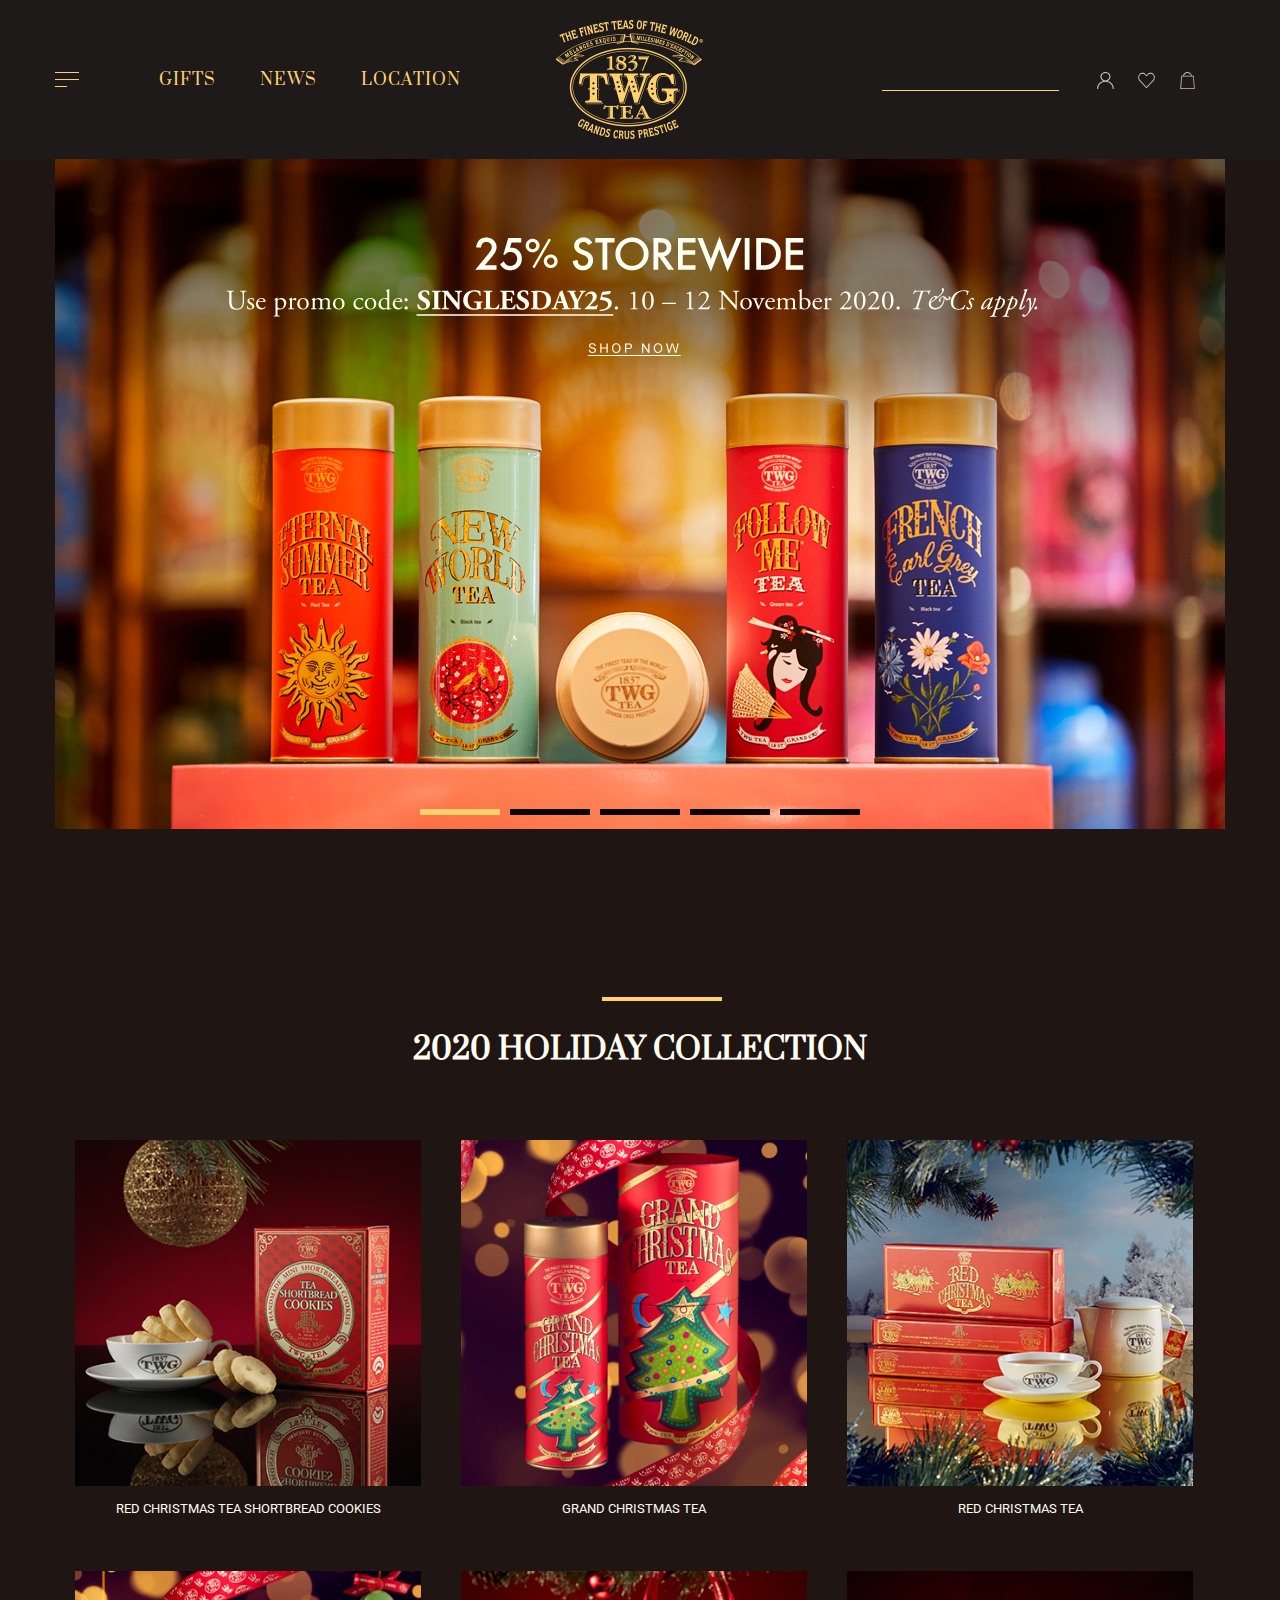
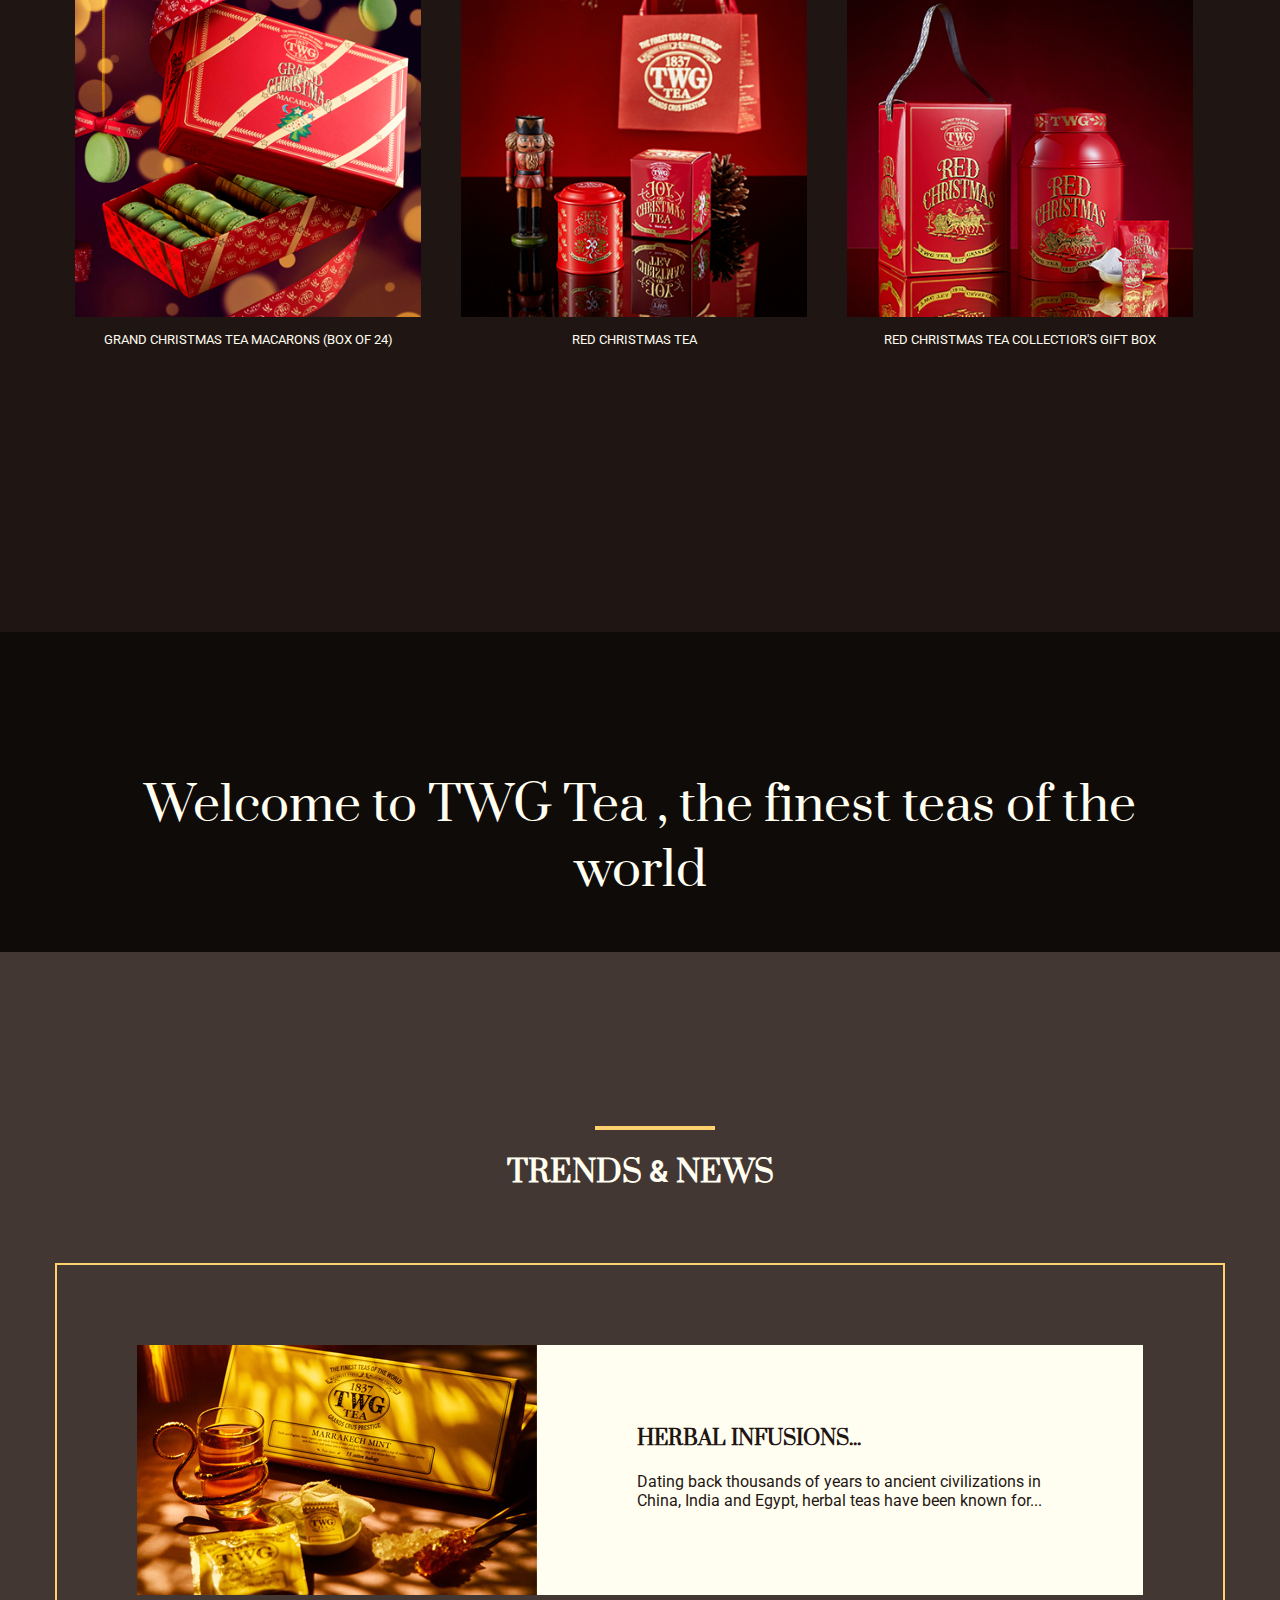
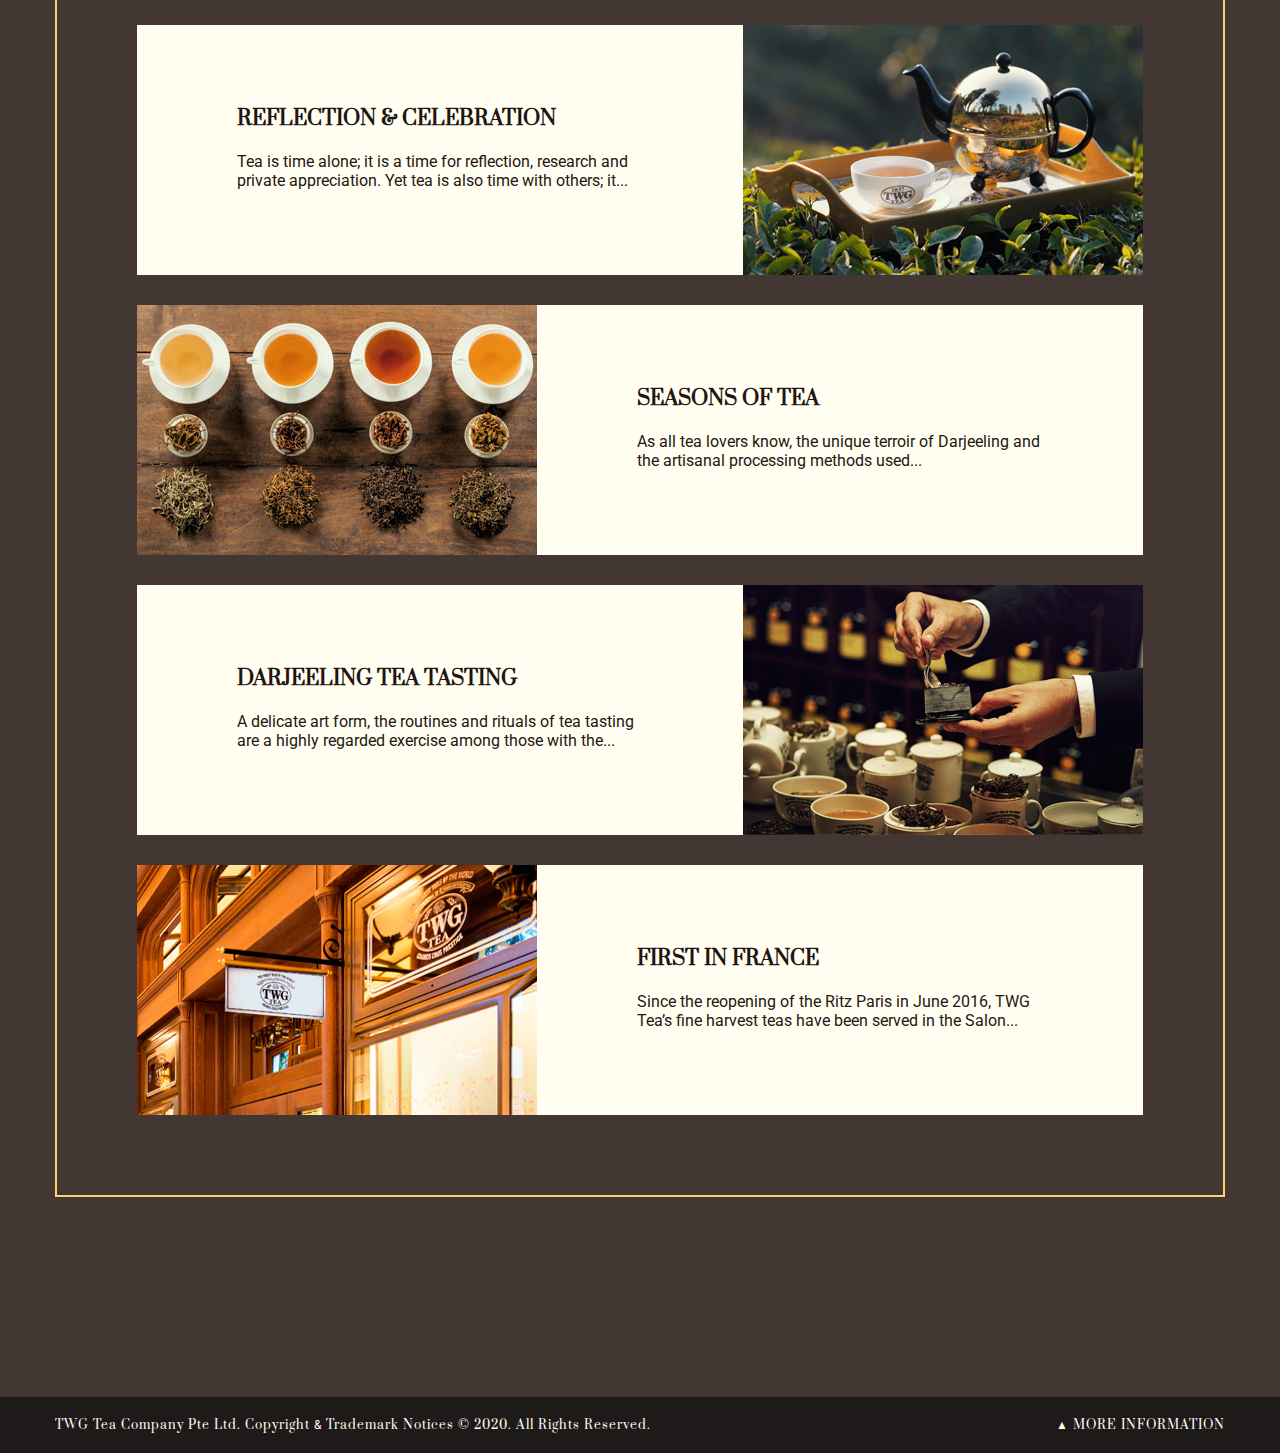
==== commit 1c48df64: "menu_nav 수정" ====
--- a/index.html
+++ b/index.html
@@ -36,7 +36,7 @@
                     
                     <ul class="depth1">
                         <li>
-                            <h4>FIND A TEA</h4>
+                            <h4><a href="#">FIND A TEA</a></h4>
                             <ul class="depth2">
                                 <li><a href="#">LOOSE LEAF TEAS</a>
                                     <ul class="depth3">
@@ -68,7 +68,7 @@
                         </li>
                         
                         <li>
-                            <h4>FOR THE TEA TABLE</h4>
+                            <h4><a href="#">FOR THE TEA TABLE</a></h4>
                             <ul class="depth2">
                                 <li><a href="#">TEA ACCESSORIES</a>
                                     <ul class="depth3">
@@ -107,7 +107,7 @@
                         </li>
 
                         <li>
-                            <h4>GIFTS</h4>
+                            <h4><a href="#">GIFTS</a></h4>
                             <ul class="depth2">
                                 <li><a href="#">VIEW ALL</a></li>
                                 <li><a href="#">2020 HOLIDAY COLLECTION</a></li>
--- a/css/style.css
+++ b/css/style.css
@@ -29,10 +29,10 @@
 .nav_right { flex: 420px; } */
 
 
-.menu_nav { flex: 1; }
+.menu_btn { flex: 1; }
 .nav_left { flex: 5; }
 .main_logo { flex: 3.5; }
-.nav_right { flex: 4; }
+.nav_right { flex: 4.5; }
 
 
 .menu_bar span:before,
@@ -51,6 +51,43 @@
 .nav_left li { display: inline-block; 
     padding:  10px 20px;
     letter-spacing: 1px; }
+.nav_left li a.current { color: #fffef1; }
+
+
+.menu_nav { position: absolute;
+    top: 0 ; left: -300px; bottom: 0;
+    width: 300px; height: 100%;
+    padding: 15px;
+    background: #ffd26e;
+    color: #1e1a19; 
+    font-weight: bold; 
+    opacity: 0; 
+    transition: all 0.5s;}
+.menu_nav.on { left: 0;
+    opacity: 1;
+    z-index: 99999999; }
+.menu_nav > img { padding: 30px 60px 15px; }
+.menu_nav .close_btn { position: absolute;
+    top: 20px; right: 10px; }
+.menu_nav li a:hover { font-style: italic; }
+.menu_nav .depth1 > li { padding: 15px 0; }
+.menu_nav .depth1 h4 { font-size: 20px; 
+    padding-bottom: 20px; }
+.menu_nav .depth2 li { 
+    font-size: 16px; 
+    font-family: 'Roboto';
+    color: #1e1a19;
+    padding-bottom: 10px; }
+.menu_nav .depth2 li { display: block; }
+.menu_nav .depth3 { padding: 15px 10px 0 10px;
+    display: none; }
+.menu_nav .depth3 li { 
+    font-size: 13px; 
+    font-family: 'Roboto';
+    color: #1e1a19;
+    padding-bottom: 10px; }
+
+
 
 .nav_right li { display: inline-block;
     padding-left: 20px; }
@@ -264,5 +301,6 @@
     padding-right: 5px; }
 
 .close_btn { position: absolute;
-    top: 50px; right: 18%; }
+    top: 50px; right: 18%;
+    z-index: 9999; }
 .close_btn img { width: 60%; }
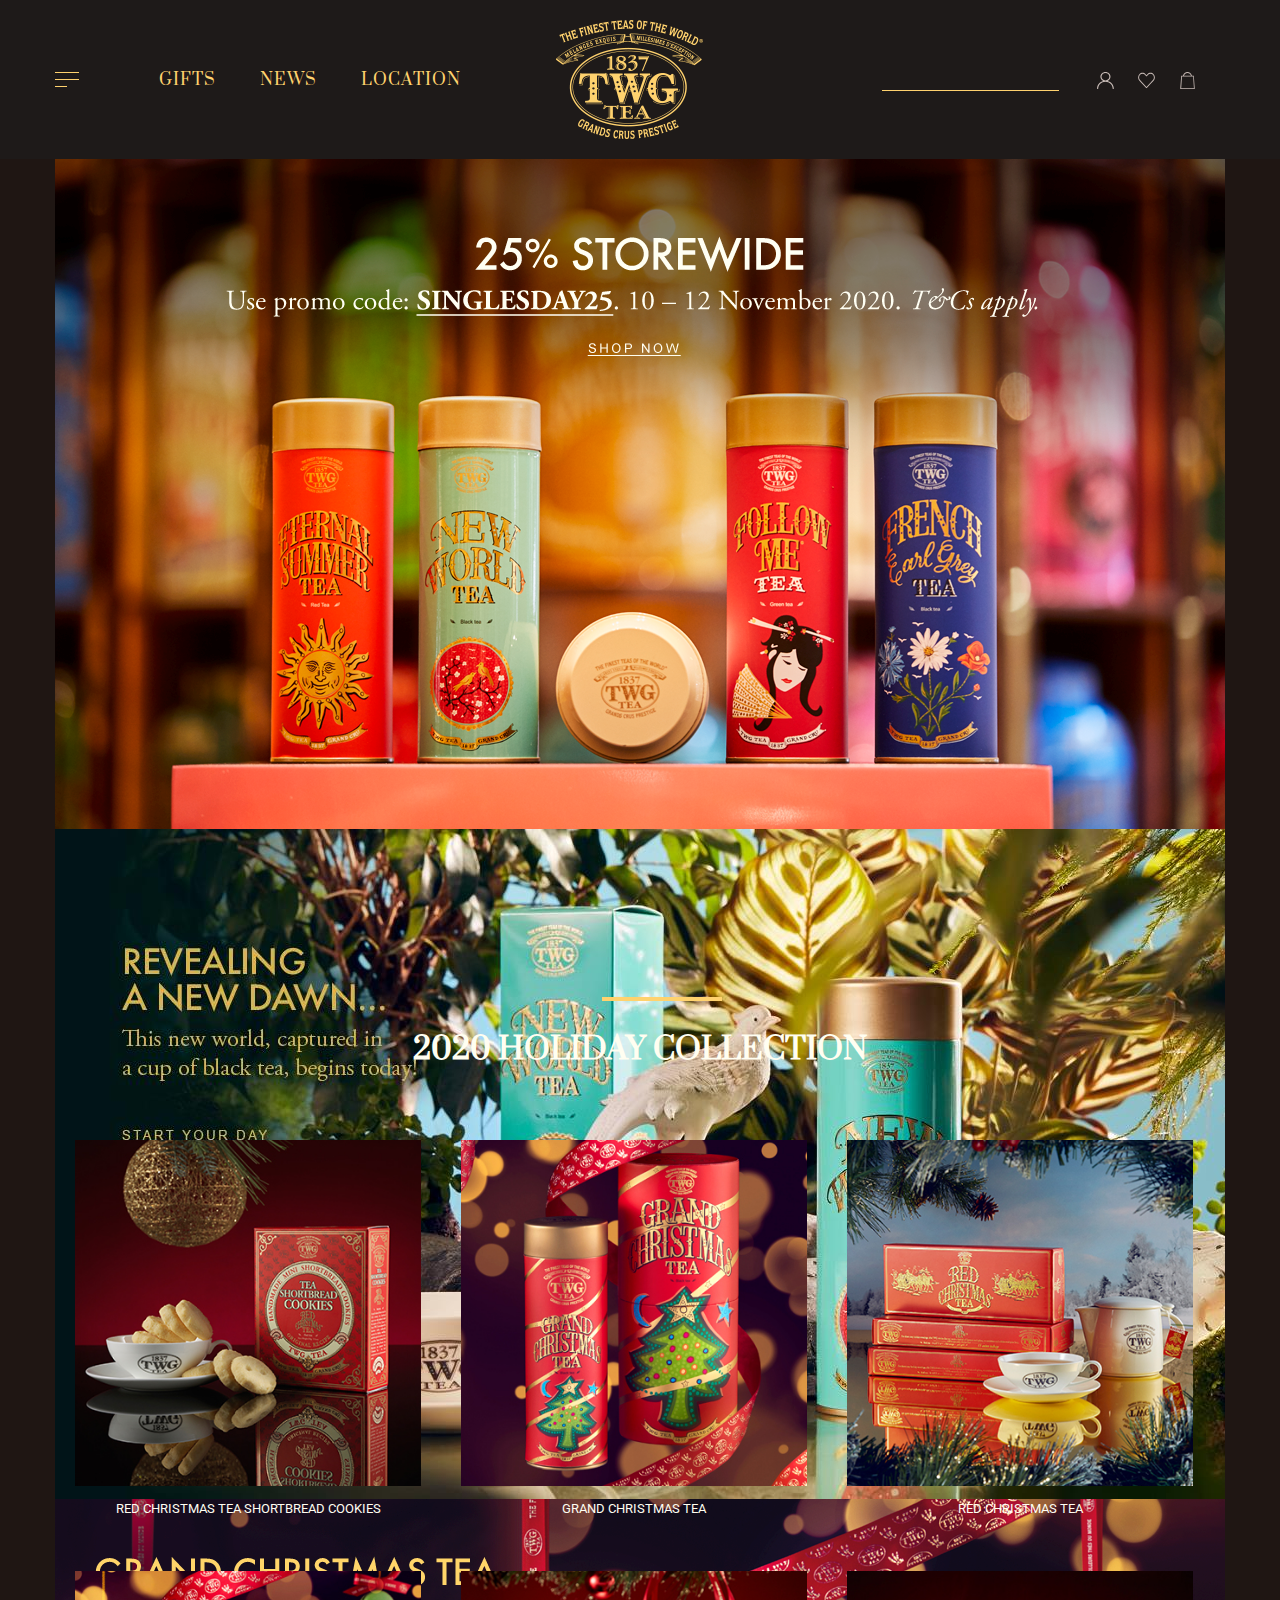
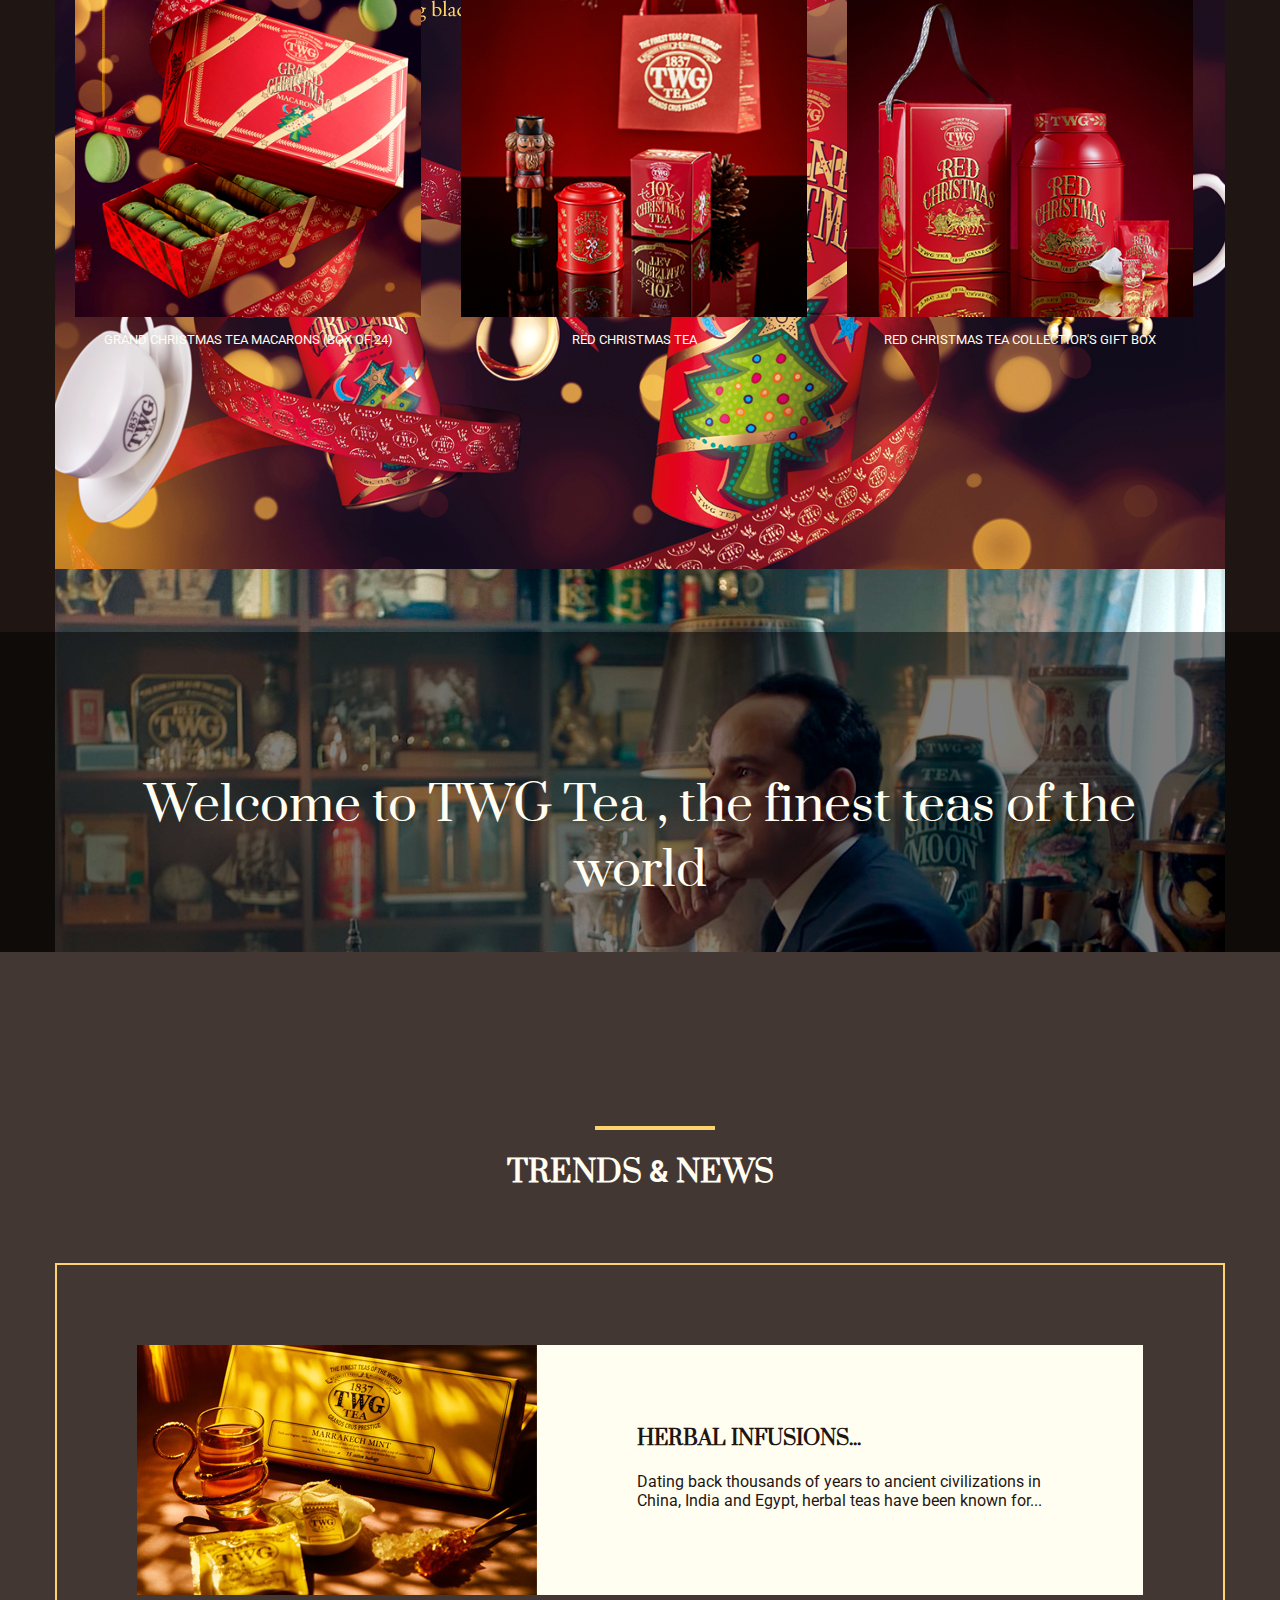
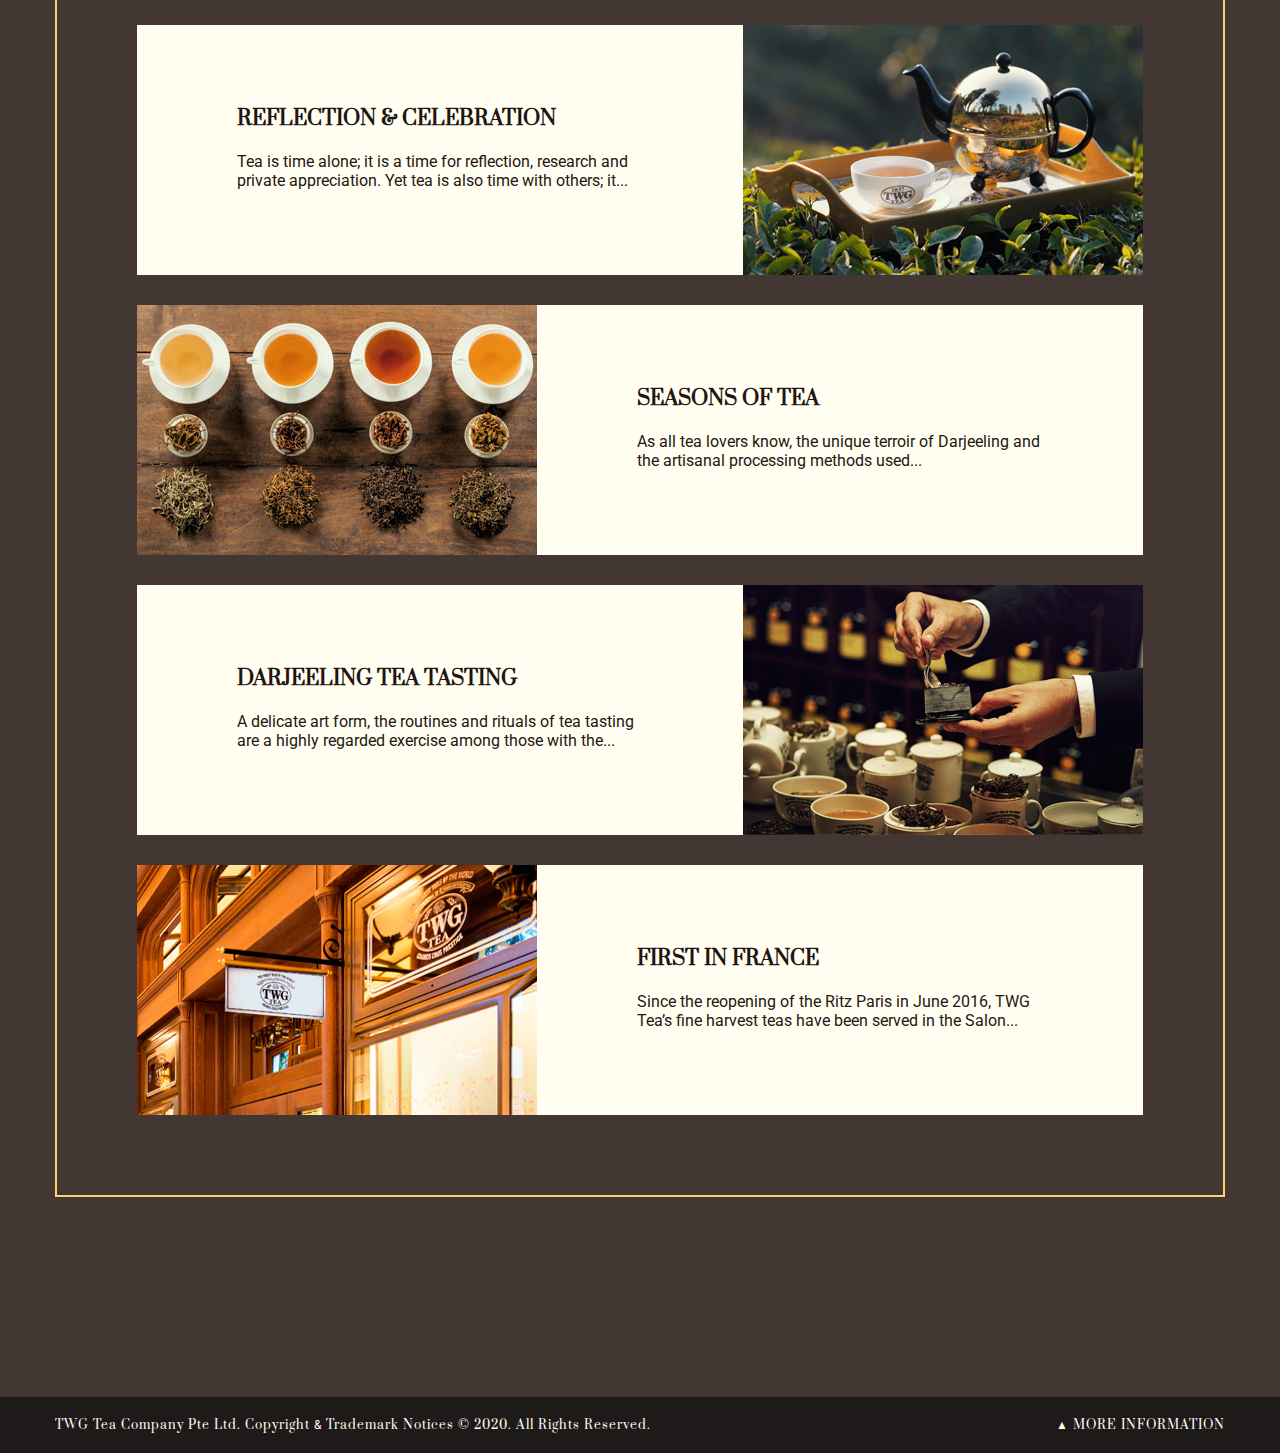
==== commit cd6a5a40: "find.html 추가 및 index.html 수정" ====
--- a/index.html
+++ b/index.html
@@ -28,15 +28,19 @@
                 </div>
 
                 <div class="menu_nav">
-                    <img src="images/logo2.png" alt="">
+                    <div class="menu_logo">
+                        <a href="main.html">
+                            <img src="images/logo2.png" alt="">
+                        </a>
+                    </div>
 
                     <div class="close_btn">
                         <img src="images/img_close_btn2.png" alt="">
                     </div>
                     
                     <ul class="depth1">
-                        <li>
-                            <h4><a href="#">FIND A TEA</a></h4>
+                        <li class="findtea">
+                            <h4><a href="findtea.html">FIND A TEA</a></h4>
                             <ul class="depth2">
                                 <li><a href="#">LOOSE LEAF TEAS</a>
                                     <ul class="depth3">
@@ -67,7 +71,7 @@
                             </ul>
                         </li>
                         
-                        <li>
+                        <li class="commontea">
                             <h4><a href="#">FOR THE TEA TABLE</a></h4>
                             <ul class="depth2">
                                 <li><a href="#">TEA ACCESSORIES</a>
@@ -106,7 +110,7 @@
                             </ul>
                         </li>
 
-                        <li>
+                        <li class="commontea">
                             <h4><a href="#">GIFTS</a></h4>
                             <ul class="depth2">
                                 <li><a href="#">VIEW ALL</a></li>
@@ -130,9 +134,13 @@
                     <li><a href="#">NEWS</a></li>
                     <li><a href="#">LOCATION</a></li>
                 </ul>
+
                 <div class="main_logo">
-                    <img src="images/logo.png" alt="">
-                </div>
+                    <a href="index.html">
+                        <img src="images/logo.png" alt="">
+                    </a>
+                </div>
+
                 <ul class="nav_right">
                     <li>
                         <input type="text" name="search" id="search">
@@ -285,6 +293,7 @@
                 <div class="copyright">
                     TWG Tea Company Pte Ltd. Copyright <p>&</p> Trademark Notices © 2020. All Rights Reserved.
                 </div>
+                
                 <div class="more_info">
                     <a href="#">▲ MORE INFORMATION</a>
                 </div>
@@ -353,22 +362,5 @@
 
     <script src="js/twg.js"></script>
 
-    <script>
-        $('.slideInner').slick({
-        autoplay:true,
-        dots:true,
-        autoplaySpeed:4500,
-        slidesToShow:1,
-        slidesToScroll:1,
-        pauseOnHover:true,
-        pauseOnDotsHover:true,
-        pauseOnFocus:true,
-        draggable:true,
-        fade:false,
-        arrows:true,
-        prevArrow:'<button class="prevArrow marrow"><img src="images/arrow-prev.png" alt=""></button>',
-        nextArrow:'<button class="nextArrow marrow"><img src="images/arrow-next.png" alt=""></button>'
-    })
-    </script>
 </body>
 </html>--- a/css/style.css
+++ b/css/style.css
@@ -69,7 +69,7 @@
 .menu_nav > img { padding: 30px 60px 15px; }
 .menu_nav .close_btn { position: absolute;
     top: 20px; right: 10px; }
-.menu_nav li a:hover { font-style: italic; }
+
 .menu_nav .depth1 > li { padding: 15px 0; }
 .menu_nav .depth1 h4 { font-size: 20px; 
     padding-bottom: 20px; }
@@ -77,8 +77,9 @@
     font-size: 16px; 
     font-family: 'Roboto';
     color: #1e1a19;
-    padding-bottom: 10px; }
-.menu_nav .depth2 li { display: block; }
+    padding-bottom: 10px; 
+    display: block; }
+.menu_nav .depth2 li a:hover { font-style: italic; }
 .menu_nav .depth3 { padding: 15px 10px 0 10px;
     display: none; }
 .menu_nav .depth3 li { 
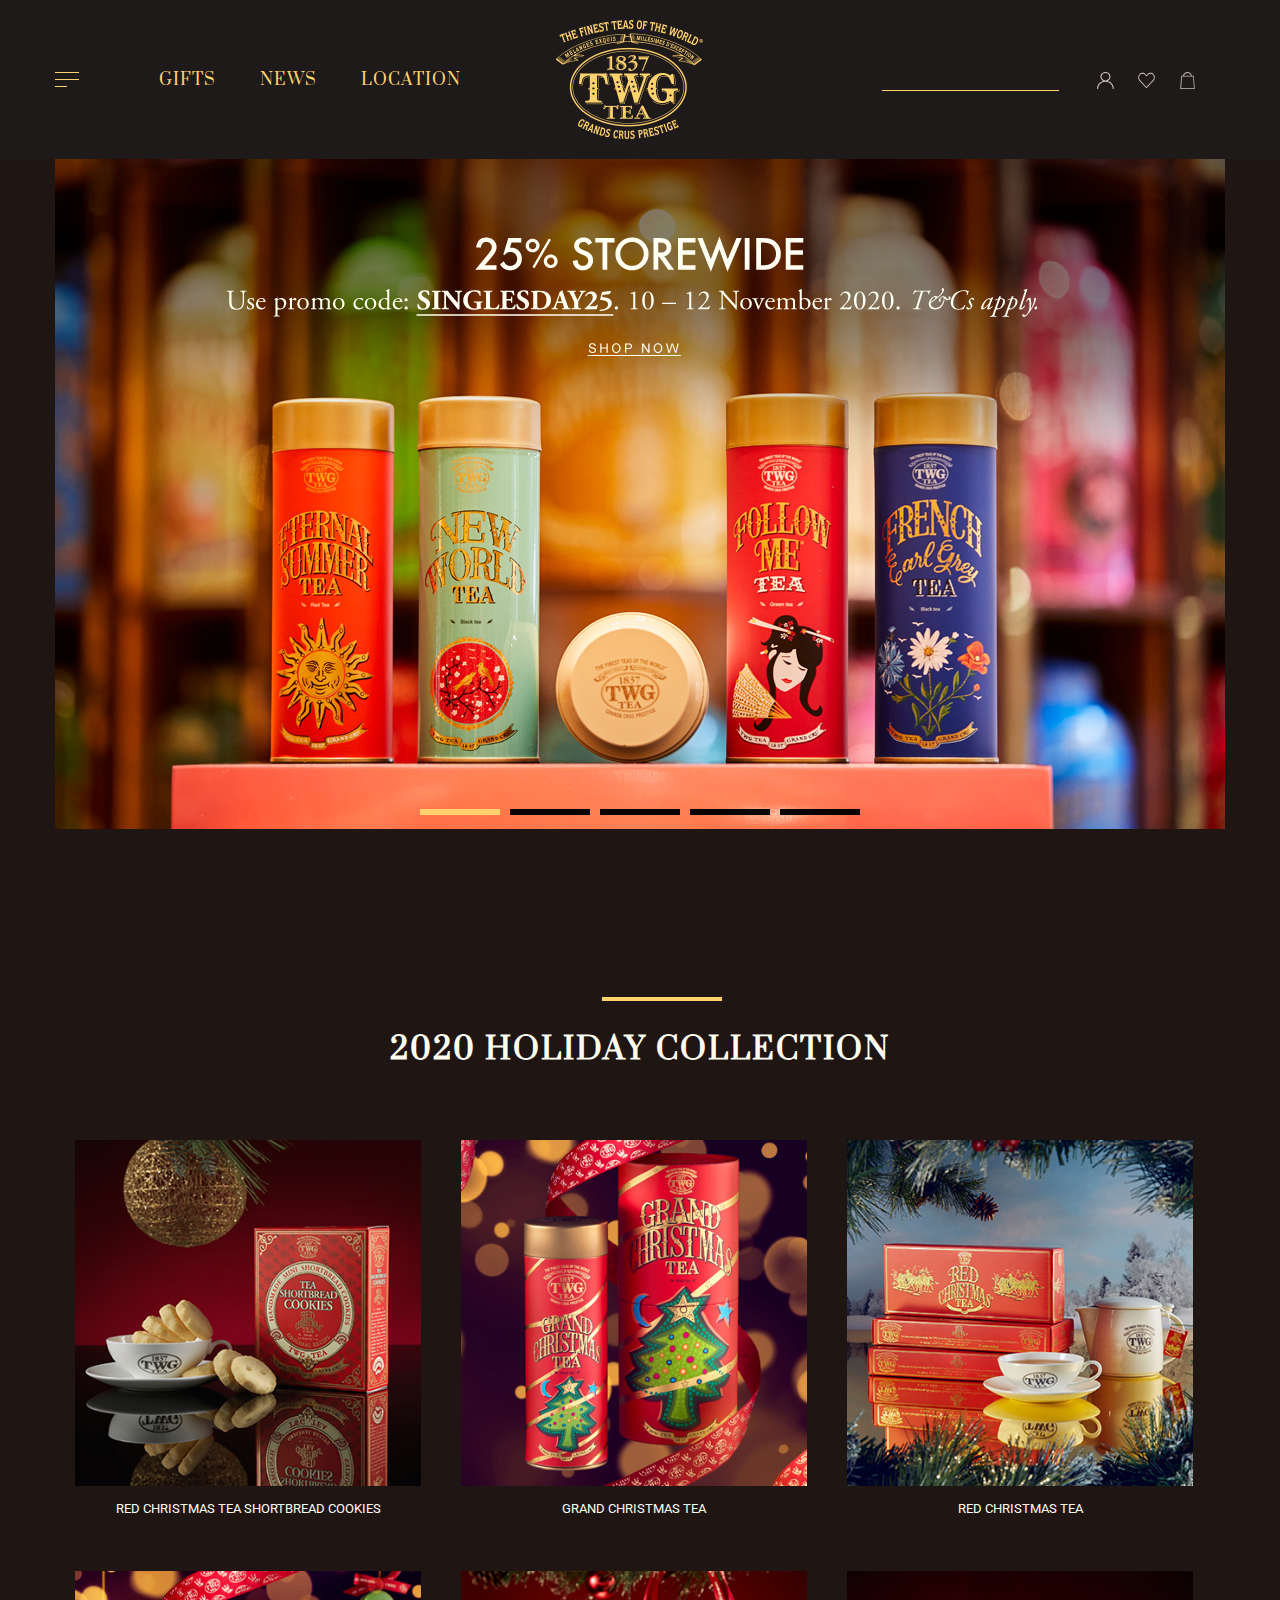
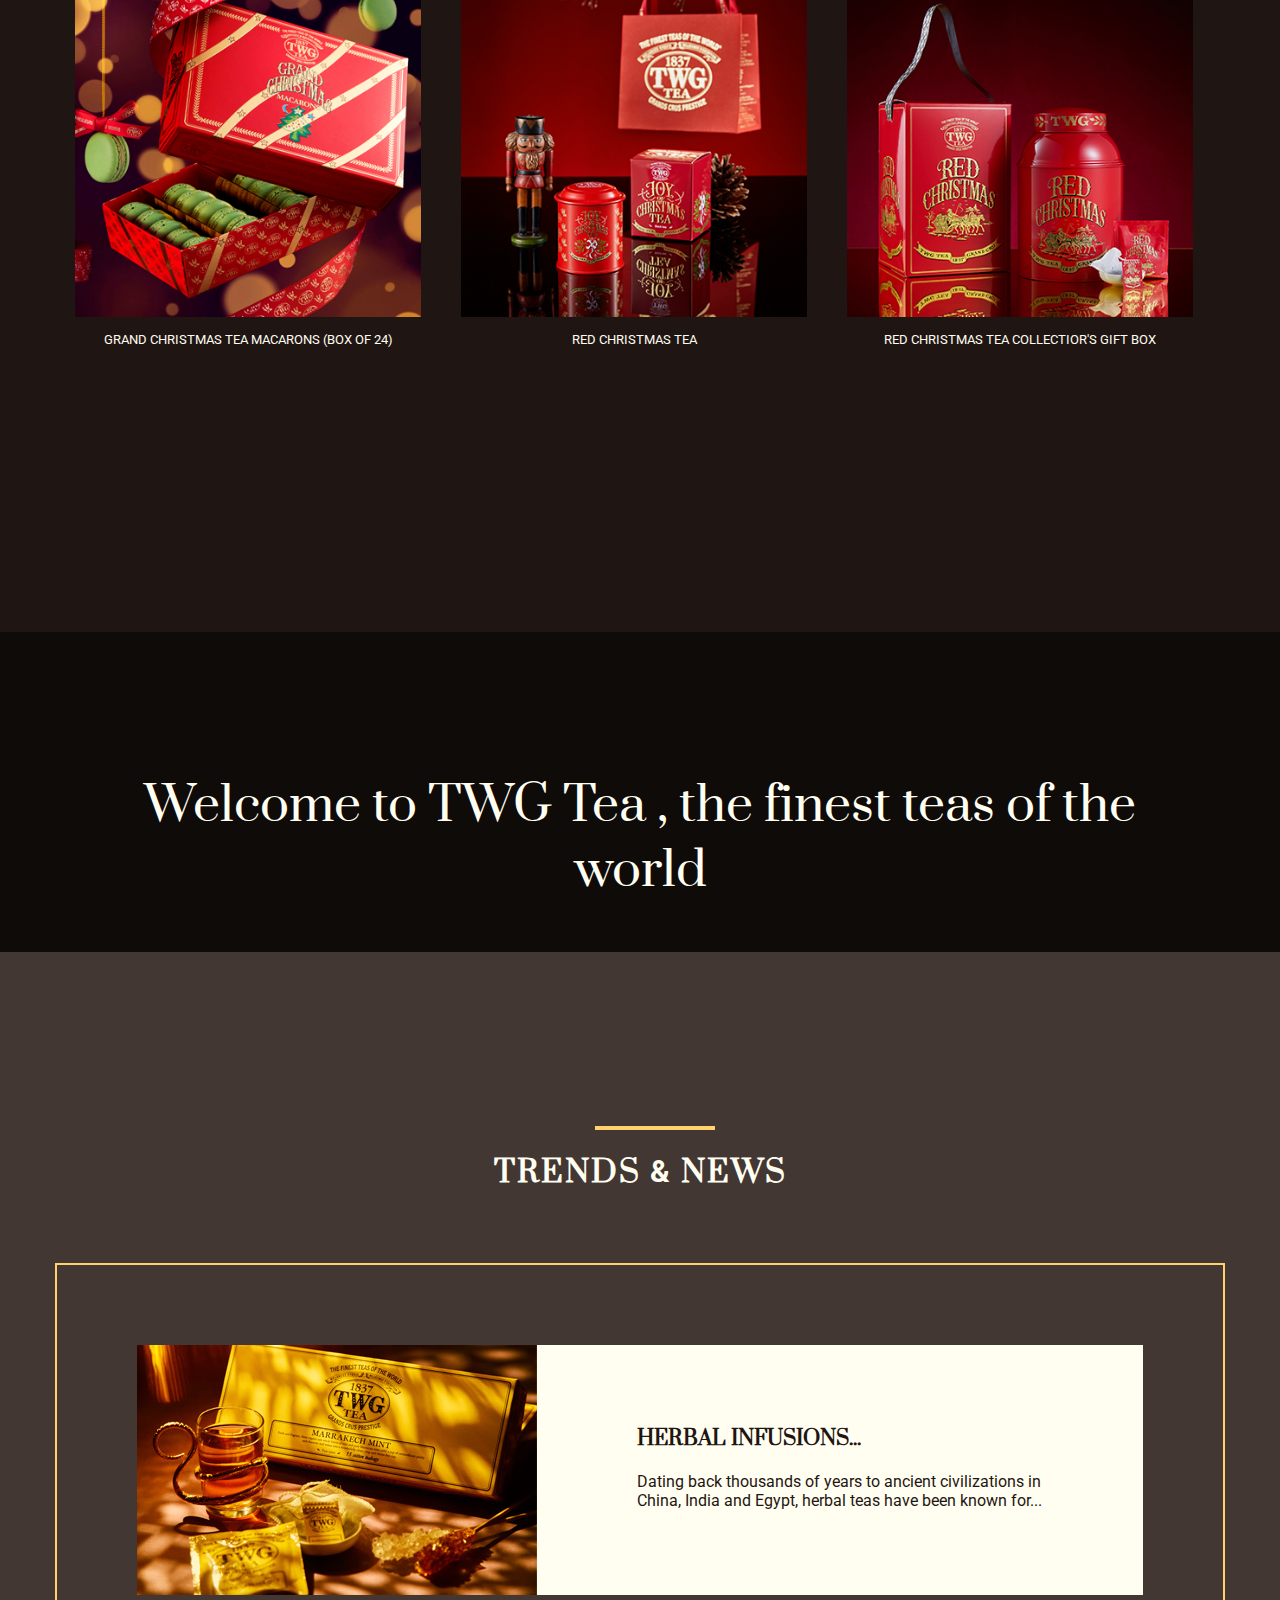
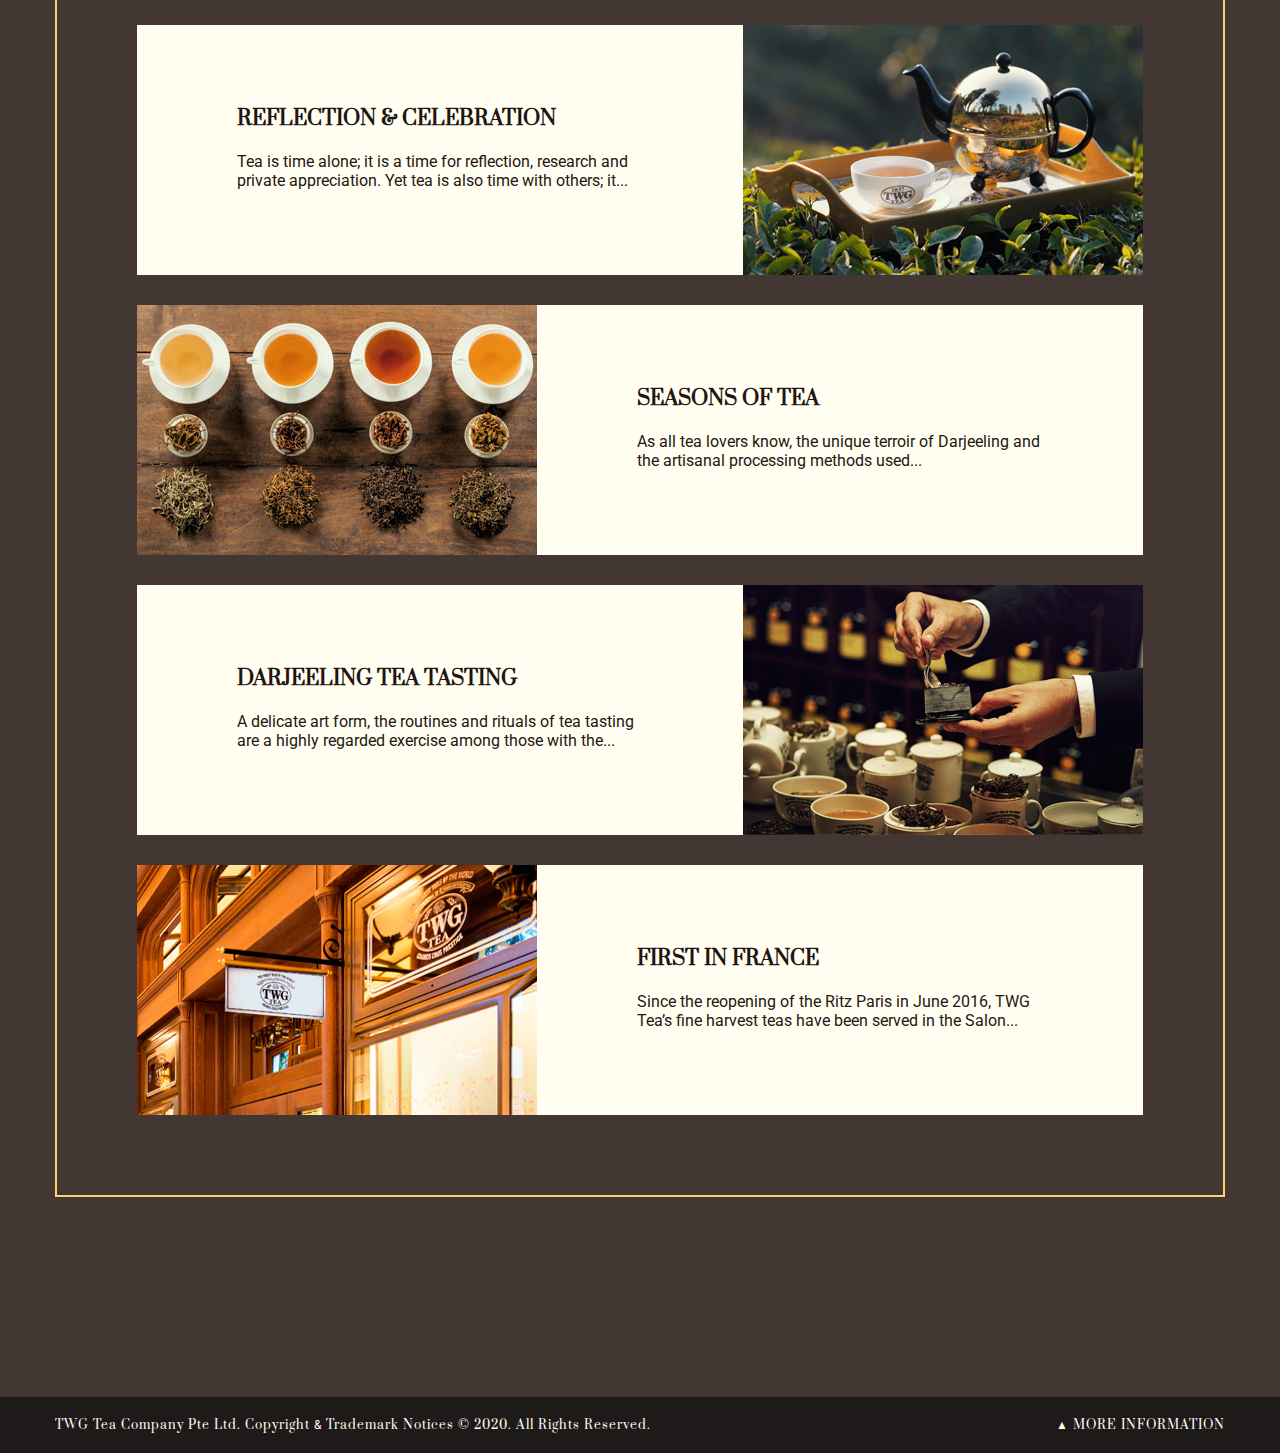
==== commit 69f36bfa: "gift.html 추가 및 연결" ====
--- a/index.html
+++ b/index.html
@@ -29,7 +29,7 @@
 
                 <div class="menu_nav">
                     <div class="menu_logo">
-                        <a href="main.html">
+                        <a href="index.html">
                             <img src="images/logo2.png" alt="">
                         </a>
                     </div>
@@ -130,7 +130,7 @@
                 </div>
 
                 <ul class="nav_left">
-                    <li><a href="#">GIFTS</a></li>
+                    <li><a href="gift.html">GIFTS</a></li>
                     <li><a href="#">NEWS</a></li>
                     <li><a href="#">LOCATION</a></li>
                 </ul>
--- a/css/style.css
+++ b/css/style.css
@@ -14,6 +14,8 @@
 .cf::after, .cf::before { content: ''; clear: both; display: block; }
 .row { max-width: 1170px; margin: 0 auto; }
 
+
+/* header */
 #header { background: #1e1a19; 
     padding: 20px 0; 
     font-family: 'Prata'; 
@@ -23,17 +25,10 @@
     justify-content: space-between; 
     align-items: center; }
 
-/* .menu_nav { flex: 40px; }
-.nav_left { flex: 600px; }
-.main_logo { flex: 400px; }
-.nav_right { flex: 420px; } */
-
-
 .menu_btn { flex: 1; }
 .nav_left { flex: 5; }
 .main_logo { flex: 3.5; }
 .nav_right { flex: 4.5; }
-
 
 .menu_bar span:before,
 .menu_bar span:after { content: '';
@@ -54,6 +49,7 @@
 .nav_left li a.current { color: #fffef1; }
 
 
+/* menu_nav */
 .menu_nav { position: absolute;
     top: 0 ; left: -300px; bottom: 0;
     width: 300px; height: 100%;
@@ -66,7 +62,7 @@
 .menu_nav.on { left: 0;
     opacity: 1;
     z-index: 99999999; }
-.menu_nav > img { padding: 30px 60px 15px; }
+.menu_nav .menu_logo { padding: 30px 60px 15px; }
 .menu_nav .close_btn { position: absolute;
     top: 20px; right: 10px; }
 
@@ -106,6 +102,11 @@
 
 
 
+
+
+/* main.html */
+
+/* slider */
 .slideOuter { position: relative; 
     height: 670px;
     margin: 0 auto; }
@@ -161,7 +162,8 @@
     text-align: center;
     position: relative; }
 .holiday h3 { font-family: 'Prata'; 
-    font-size: 30px; }
+    font-size: 30px; 
+    letter-spacing: 2px; }
 .holiday h3:before { content: '';
     position: absolute;
     top: 12%;
@@ -237,7 +239,8 @@
     background: #ffd26e; }
 .trend h3 { font-family: 'Prata'; 
     font-size: 30px; 
-    margin-bottom: 70px;}
+    margin-bottom: 70px;
+    letter-spacing: 2px; }
 .trend p { font-family: 'Roboto'; 
     display: inline-block; }
 .trend_list { border: 2px solid #ffd26e; 
@@ -261,7 +264,7 @@
 
 
 
-
+/* footer */
 #footer { background: #1e1a19; 
     padding: 20px 0; 
     color: #fffef1;
@@ -305,3 +308,79 @@
     top: 50px; right: 18%;
     z-index: 9999; }
 .close_btn img { width: 60%; }
+
+
+
+
+
+
+
+/* findtea.html */
+.find { border-bottom: 1px solid #ffd26e;
+    padding: 80px 0; }
+.find_text { text-align: center; 
+    color: #fffef1;
+    font-family: 'Prata';
+    padding: 50px 0; 
+    letter-spacing: 2px;}
+.find_text span { display: block;
+    font-size: 13px;
+    padding-bottom: 10px; 
+    font-family: 'Roboto'; }
+
+.find_list li { padding: 20px;
+    text-align: center;
+    display: inline-block;
+    width: 33%; }
+.find_list img { border-radius: 50%;
+    width: 250px; height: 250px; }
+.find_list span { display: block; 
+    color: #ffd26e; 
+    font-size: 15px;
+    padding: 15px 0; }
+
+
+.find_search { padding: 50px 0; }
+.find_search h3 { color: #fffef1;
+    font-family: 'Prata'; 
+    padding: 50px 0; 
+    letter-spacing: 2px; 
+    text-align: center; }
+
+.findOuter { text-align: center;}
+
+.findOuter .slick-dots { position: absolute;
+    bottom: 20px; width: 100%;
+    text-align: center; }
+.findOuter .slick-dots li { display: inline-block;
+    height: 10px; width: 10px;
+    background: rgba(0,0,0,0.8);
+    margin: 0 5px;
+    border-radius: 50px;
+    position: relative; }
+.findOuter .slick-dots li button { 
+    background: rgba(0,0,0,0.8);
+    border: none;
+    height: 10px; width: 10px;
+    border-radius: 50px;
+    text-indent: -999999px;
+    overflow: hidden;
+    position: absolute; top: 0; left: 0; }
+.findOuter .slick-dots li.slick-active button { 
+    background: #ffd26e; }
+
+.findOuter .marrow { background: transparent;
+    border: none;
+    position: absolute;
+    top: 50%;
+    transform: translateY(-50%); }
+.findOuter .prevArrow { left: -40px; 
+    z-Index: 999999; }
+.findOuter .nextArrow { right: -40px; }
+
+.findInner a img { padding: 10px;
+    width: 100%; }
+.findInner a p { color: #fffef1;
+    font-size: 13px; 
+    padding-bottom: 10px; }
+
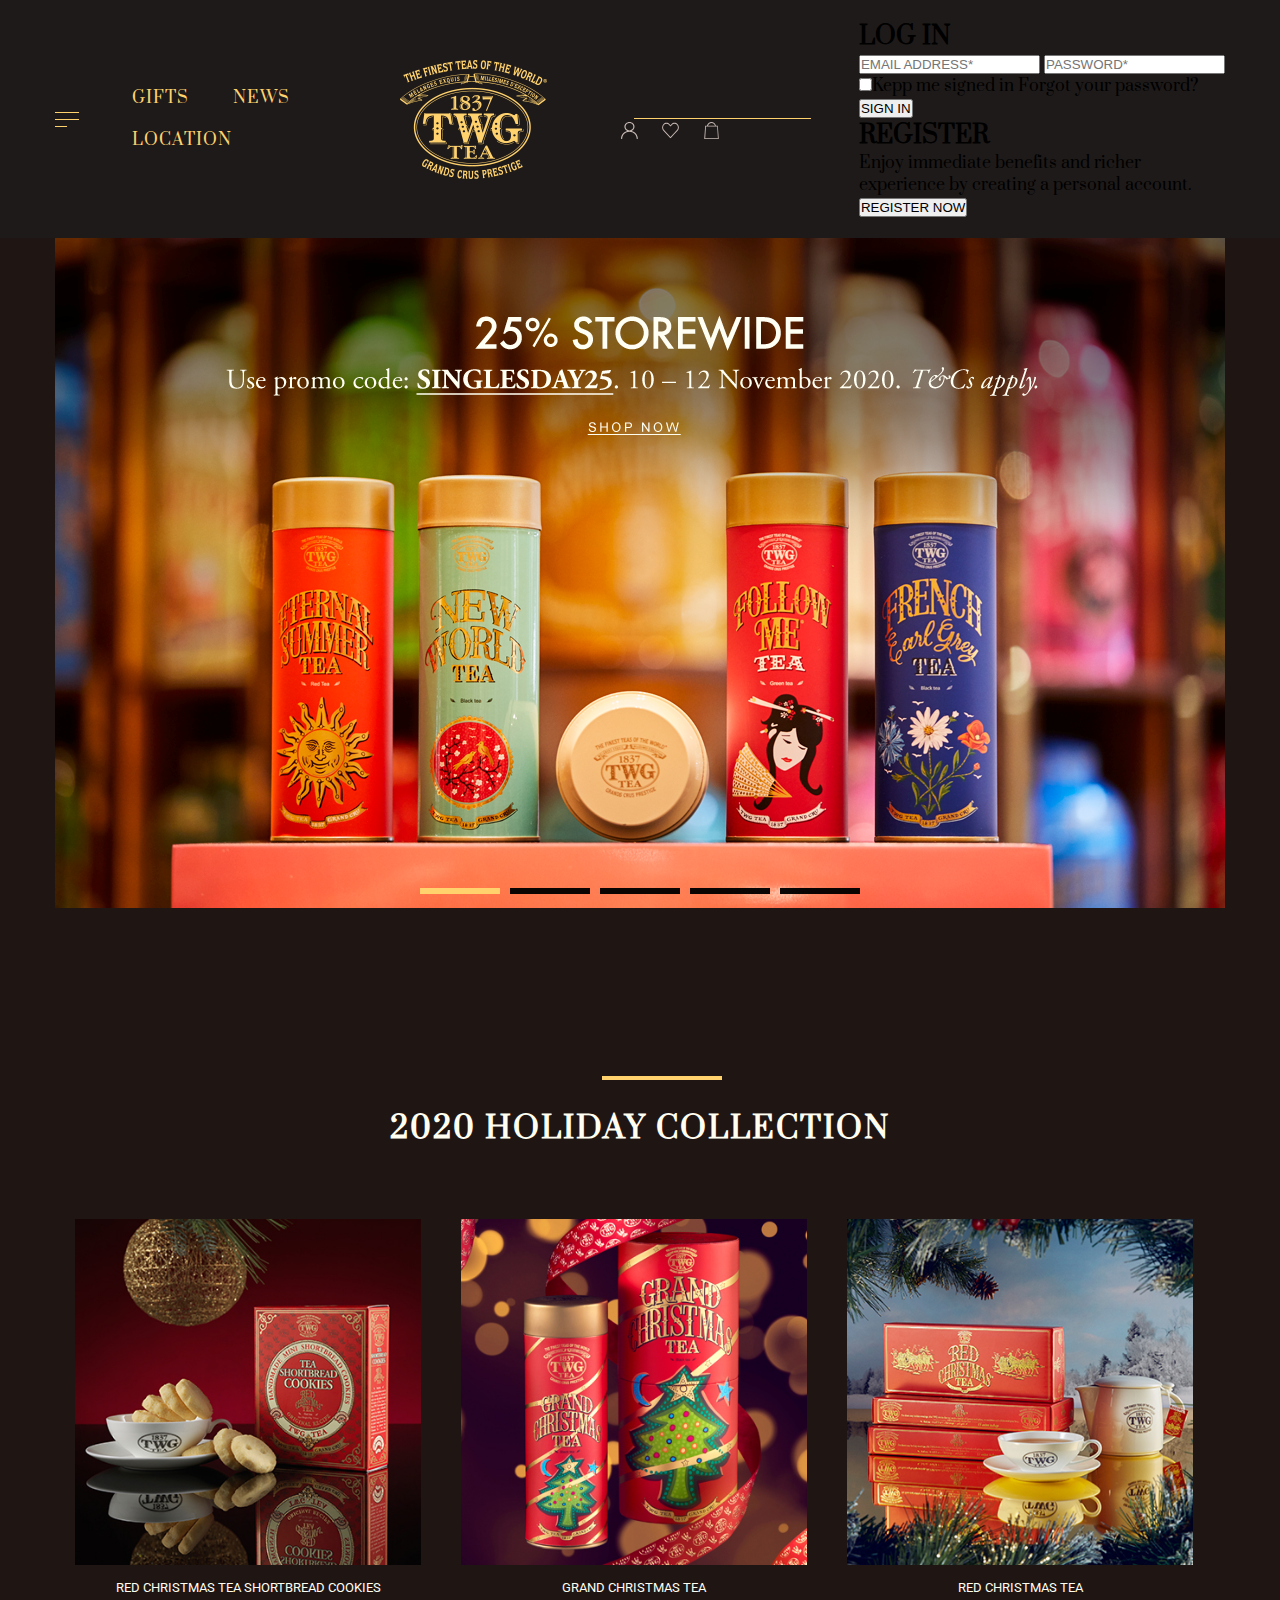
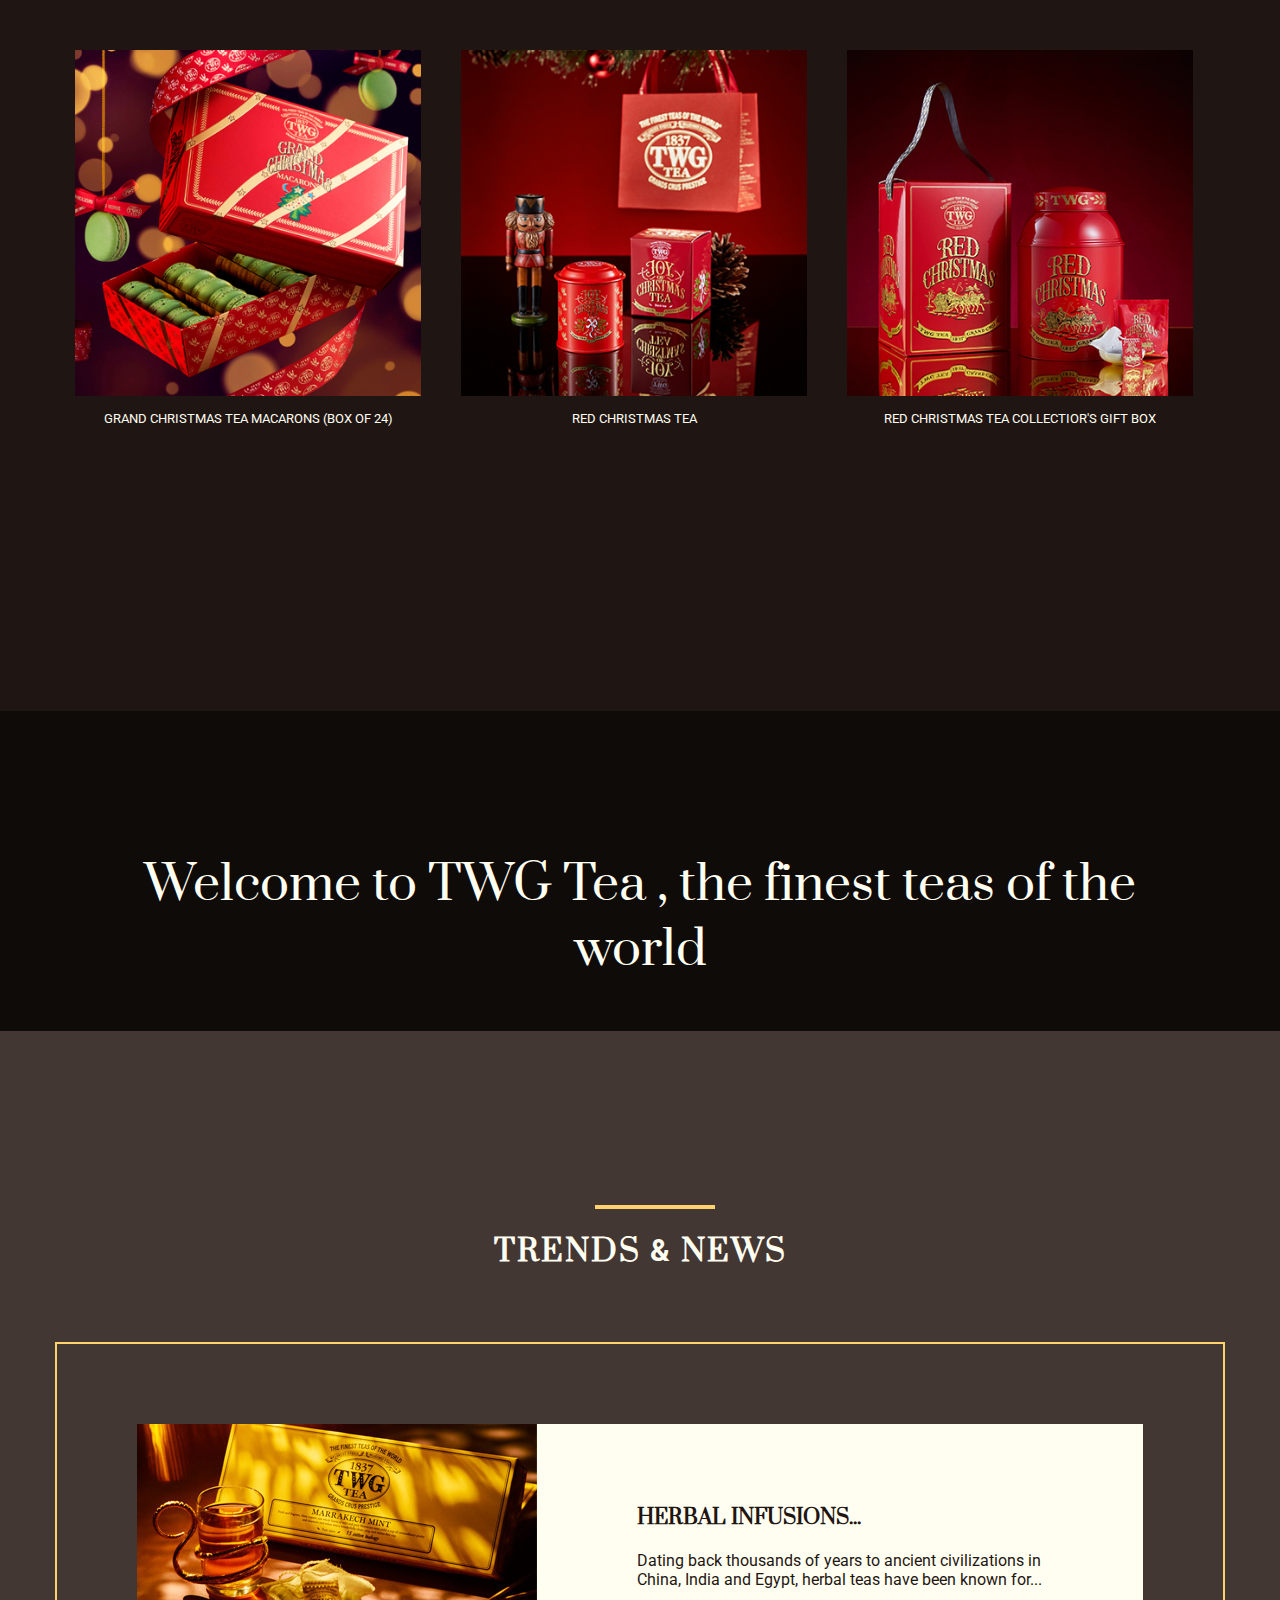
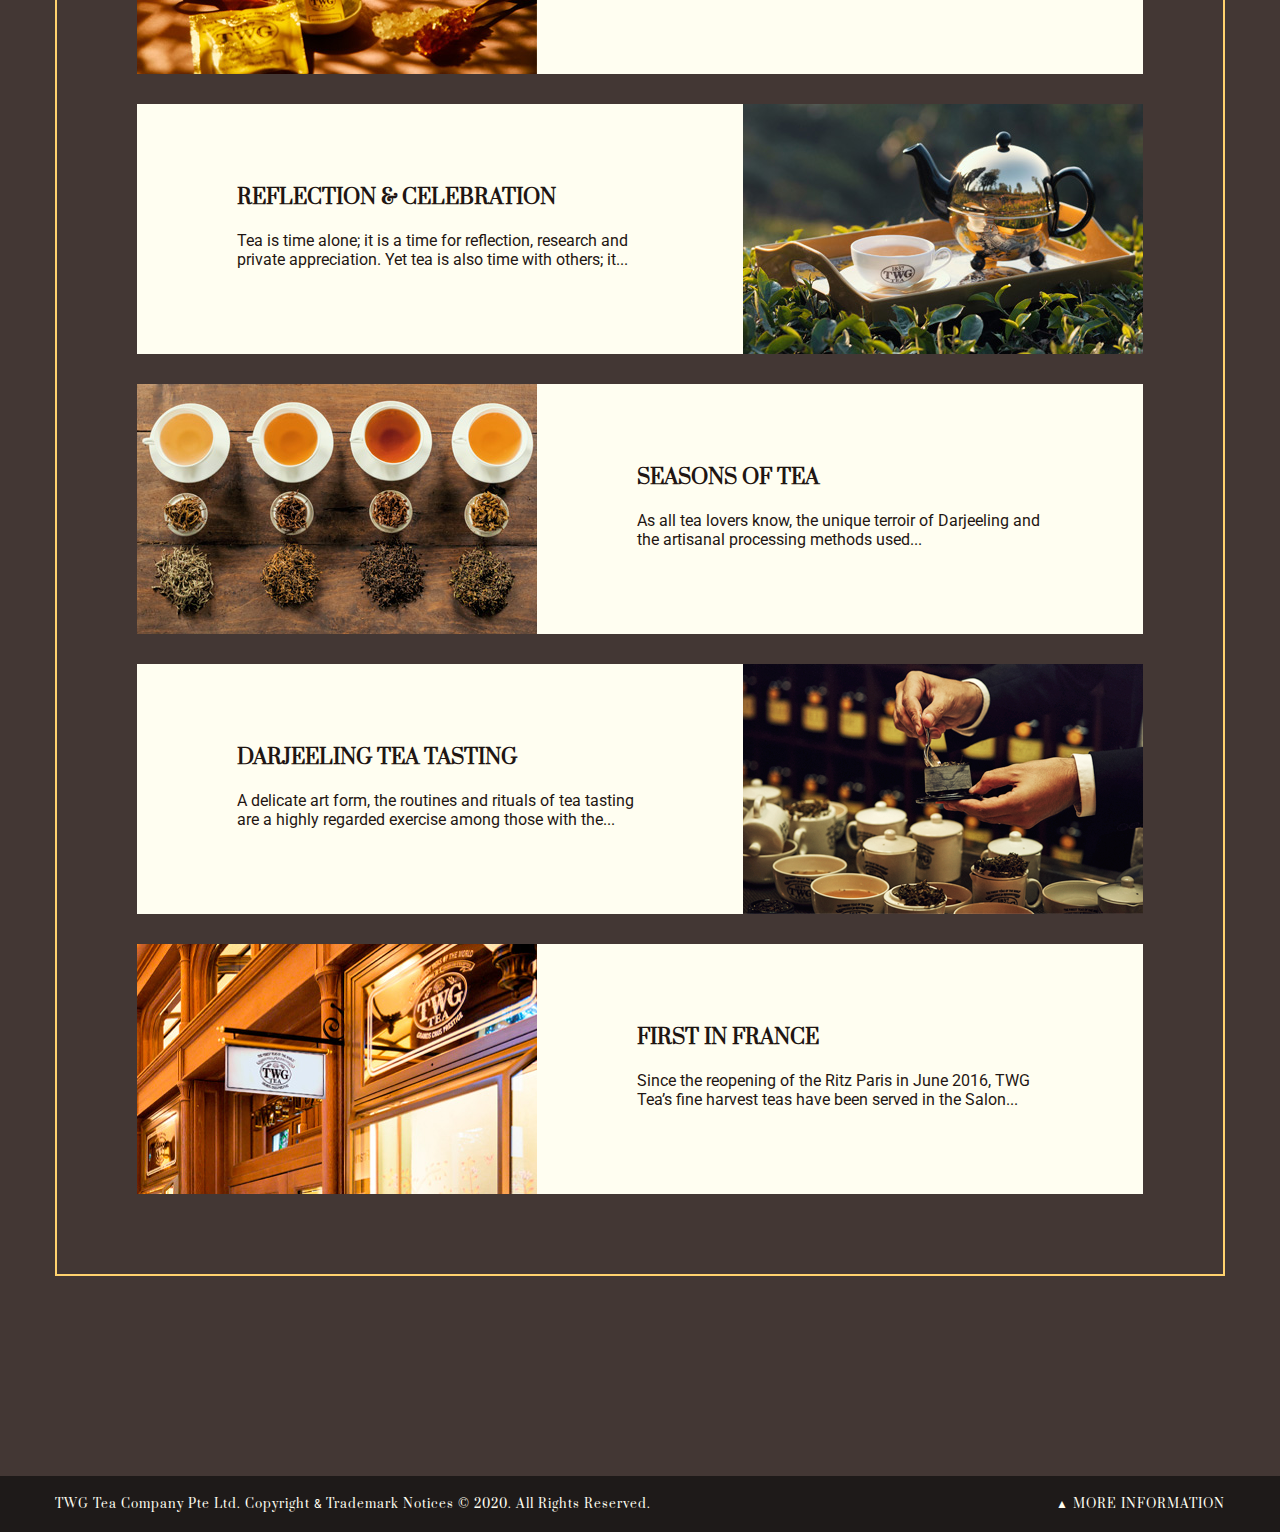
==== commit 4fa831a5: "account_box 추가" ====
--- a/index.html
+++ b/index.html
@@ -131,8 +131,8 @@
 
                 <ul class="nav_left">
                     <li><a href="gift.html">GIFTS</a></li>
-                    <li><a href="#">NEWS</a></li>
-                    <li><a href="#">LOCATION</a></li>
+                    <li><a href="news.html">NEWS</a></li>
+                    <li><a href="locations.html">LOCATION</a></li>
                 </ul>
 
                 <div class="main_logo">
@@ -146,10 +146,37 @@
                         <input type="text" name="search" id="search">
                         <button type="button"><img src="images/icon_search.png" alt=""></button>
                     </li>
-                    <li><a href="#"><img src="images/Account.svg" alt=""></a></li>
-                    <li><a href="#"><img src="images/Wishlist.svg" alt=""></a></li>
-                    <li><a href="#"><img src="images/shopping bag.svg" alt=""></a></li>
+                    <li class="account">
+                        <a href="#"><img src="images/Account.svg" alt=""></a>
+                    </li>
+                    <li>
+                        <a href="#"><img src="images/Wishlist.svg" alt=""></a>
+                    </li>
+                    <li>
+                        <a href="#"><img src="images/shopping bag.svg" alt=""></a>
+                    </li>
                 </ul>
+
+                <div class="account_box">
+                    <div class="login_box">
+                        <h2>LOG IN</h2>
+                        <form>
+                            <input type="text" name="userid" id="userid" placeholder="EMAIL ADDRESS*">
+                            <input type="password" name="password" id="password" placeholder="PASSWORD*">
+                            <div class="chk_box">
+                                <input type="checkbox" name="keepsign" id="keepsign">Kepp me signed in</input>
+                                <a href="#" class="pw_srch">Forgot your password?</a>
+                            </div>
+                            <button type="submit">SIGN IN</button>
+                        </form>
+                    </div>
+                    <div class="register_box">
+                        <h2>REGISTER</h2>
+                        <p>Enjoy immediate benefits and richer<br>
+                            experience by creating a personal account.</p>
+                        <button type="submit">REGISTER NOW</button>
+                    </div>
+                </div>
             </div>
         </header>
 
@@ -297,7 +324,7 @@
                 <div class="more_info">
                     <a href="#">▲ MORE INFORMATION</a>
                 </div>
-    
+
                 <div class="info_nav">
                     <ul>
                         <li>
@@ -355,7 +382,6 @@
                         </a>
                     </div>
                 </div>
-                
             </div>
         </footer>
     </div>
--- a/css/style.css
+++ b/css/style.css
@@ -57,11 +57,11 @@
     background: #ffd26e;
     color: #1e1a19; 
     font-weight: bold; 
+    z-index: 99999999;
     opacity: 0; 
-    transition: all 0.5s;}
+    transition: all 0.5s; }
 .menu_nav.on { left: 0;
-    opacity: 1;
-    z-index: 99999999; }
+    opacity: 1; }
 .menu_nav .menu_logo { padding: 30px 60px 15px; }
 .menu_nav .close_btn { position: absolute;
     top: 20px; right: 10px; }
@@ -318,6 +318,8 @@
 /* findtea.html */
 .find { border-bottom: 1px solid #ffd26e;
     padding: 80px 0; }
+.find_main img { width: 100%; }
+
 .find_text { text-align: center; 
     color: #fffef1;
     font-family: 'Prata';
@@ -384,3 +386,35 @@
     font-size: 13px; 
     padding-bottom: 10px; }
 
+
+
+/* gift.html */
+.gift_main img { width: 100%; }
+
+.gift { background: #fffef1; }
+
+.gift_text { text-align: center; 
+    color: #1e1a19; 
+    font-family: 'Prata';
+    padding: 50px 0; 
+    letter-spacing: 2px;}
+.gift_text span { display: block;
+    font-size: 13px;
+    padding-bottom: 10px; 
+    font-family: 'Roboto'; }
+
+
+.gift_list { text-align: center; }
+.gift_list li { display: inline-block;
+    width: 30%; 
+    margin: 10px;
+    border: 1px solid #ffd26e; }
+.gift_list img { width: 100%; }
+.gift_list p { background: #fff;
+    padding: 20px 0;
+    color: #1e1a19; 
+    font-size: 13px;
+    letter-spacing: 1.5px; }
+
+
+
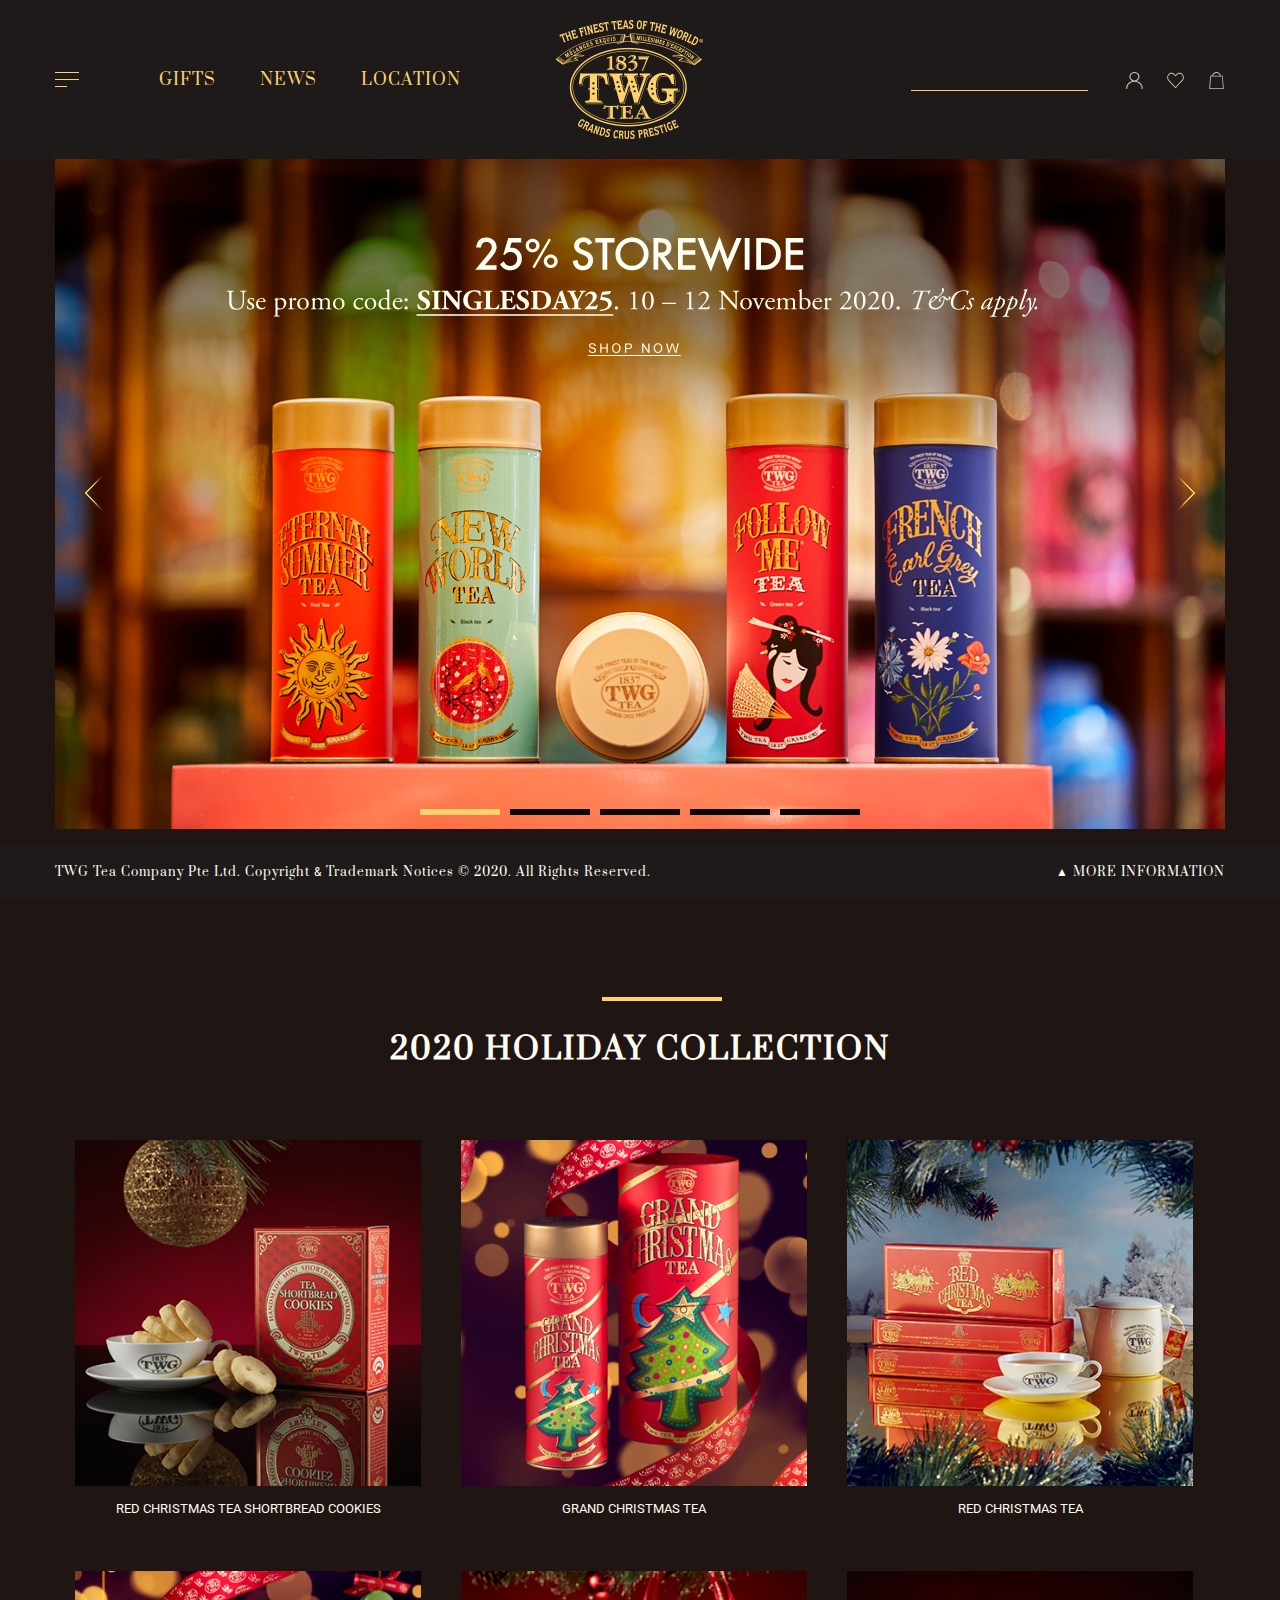
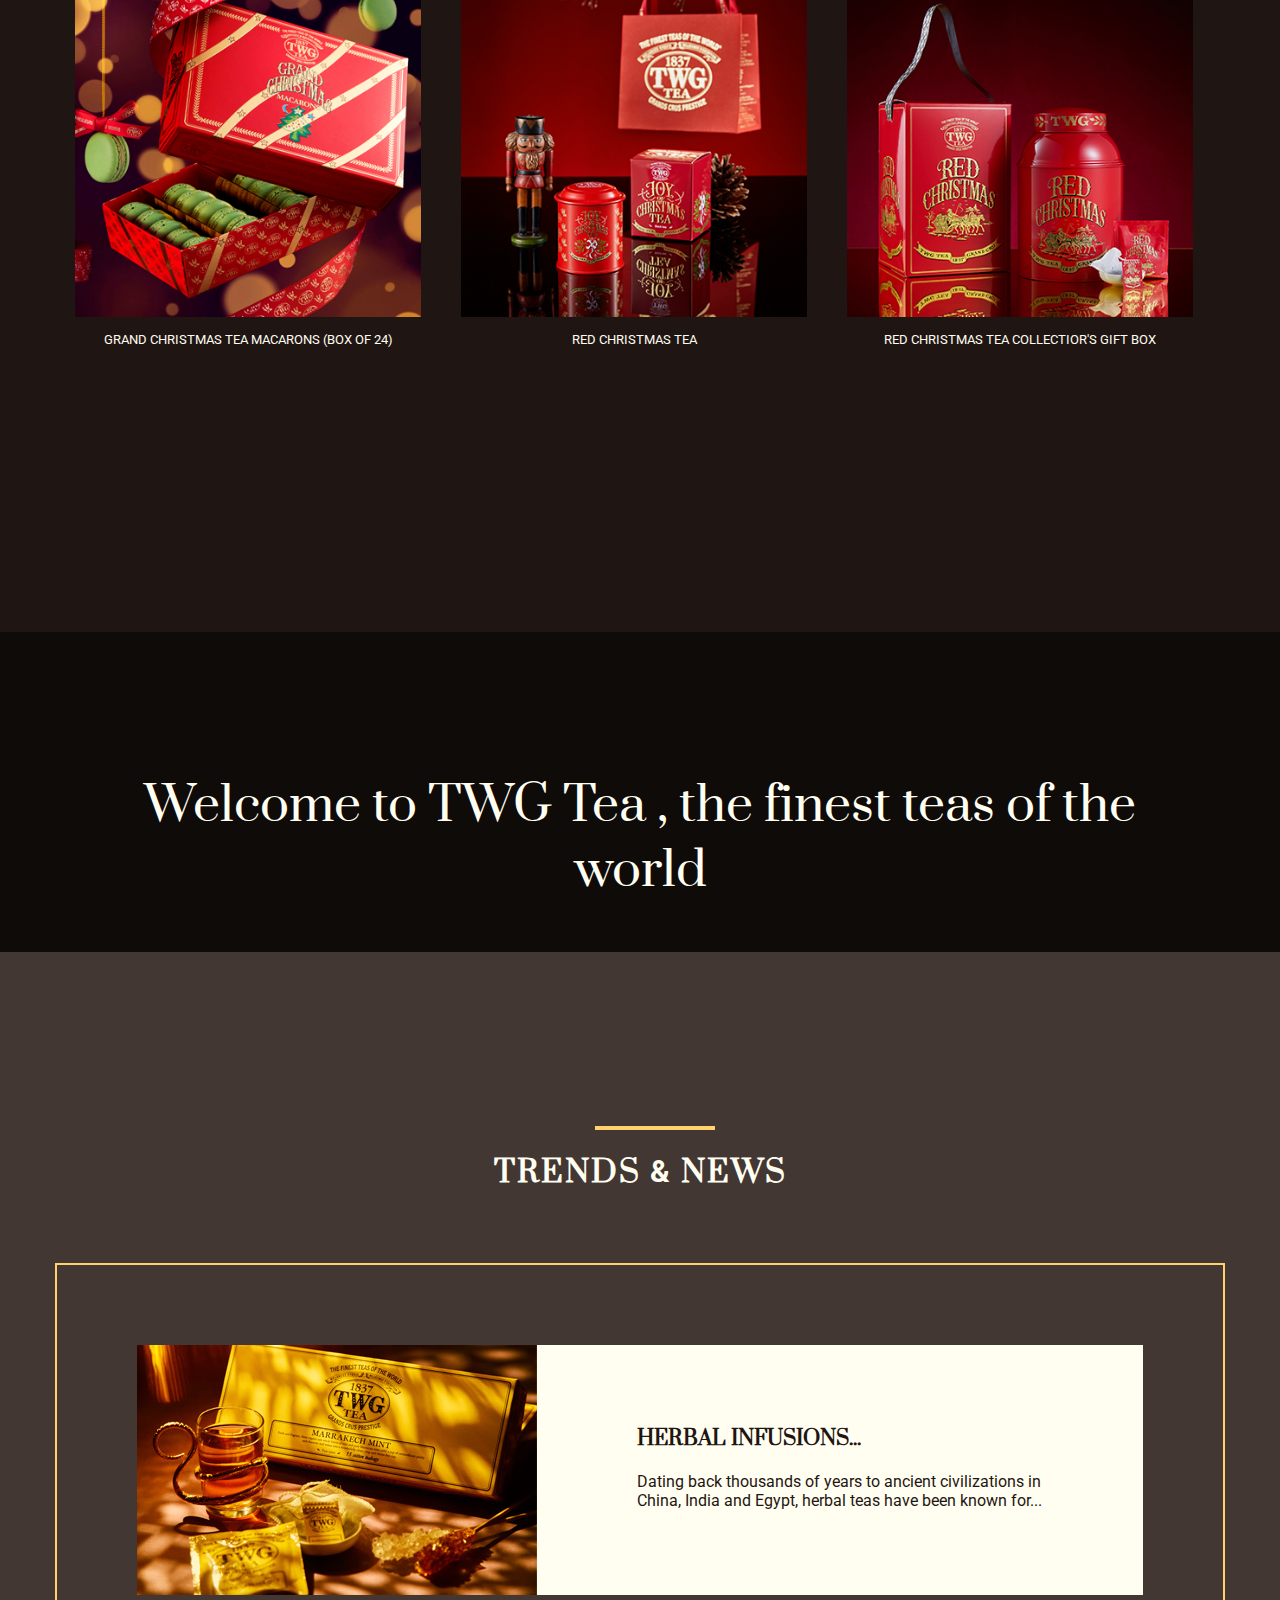
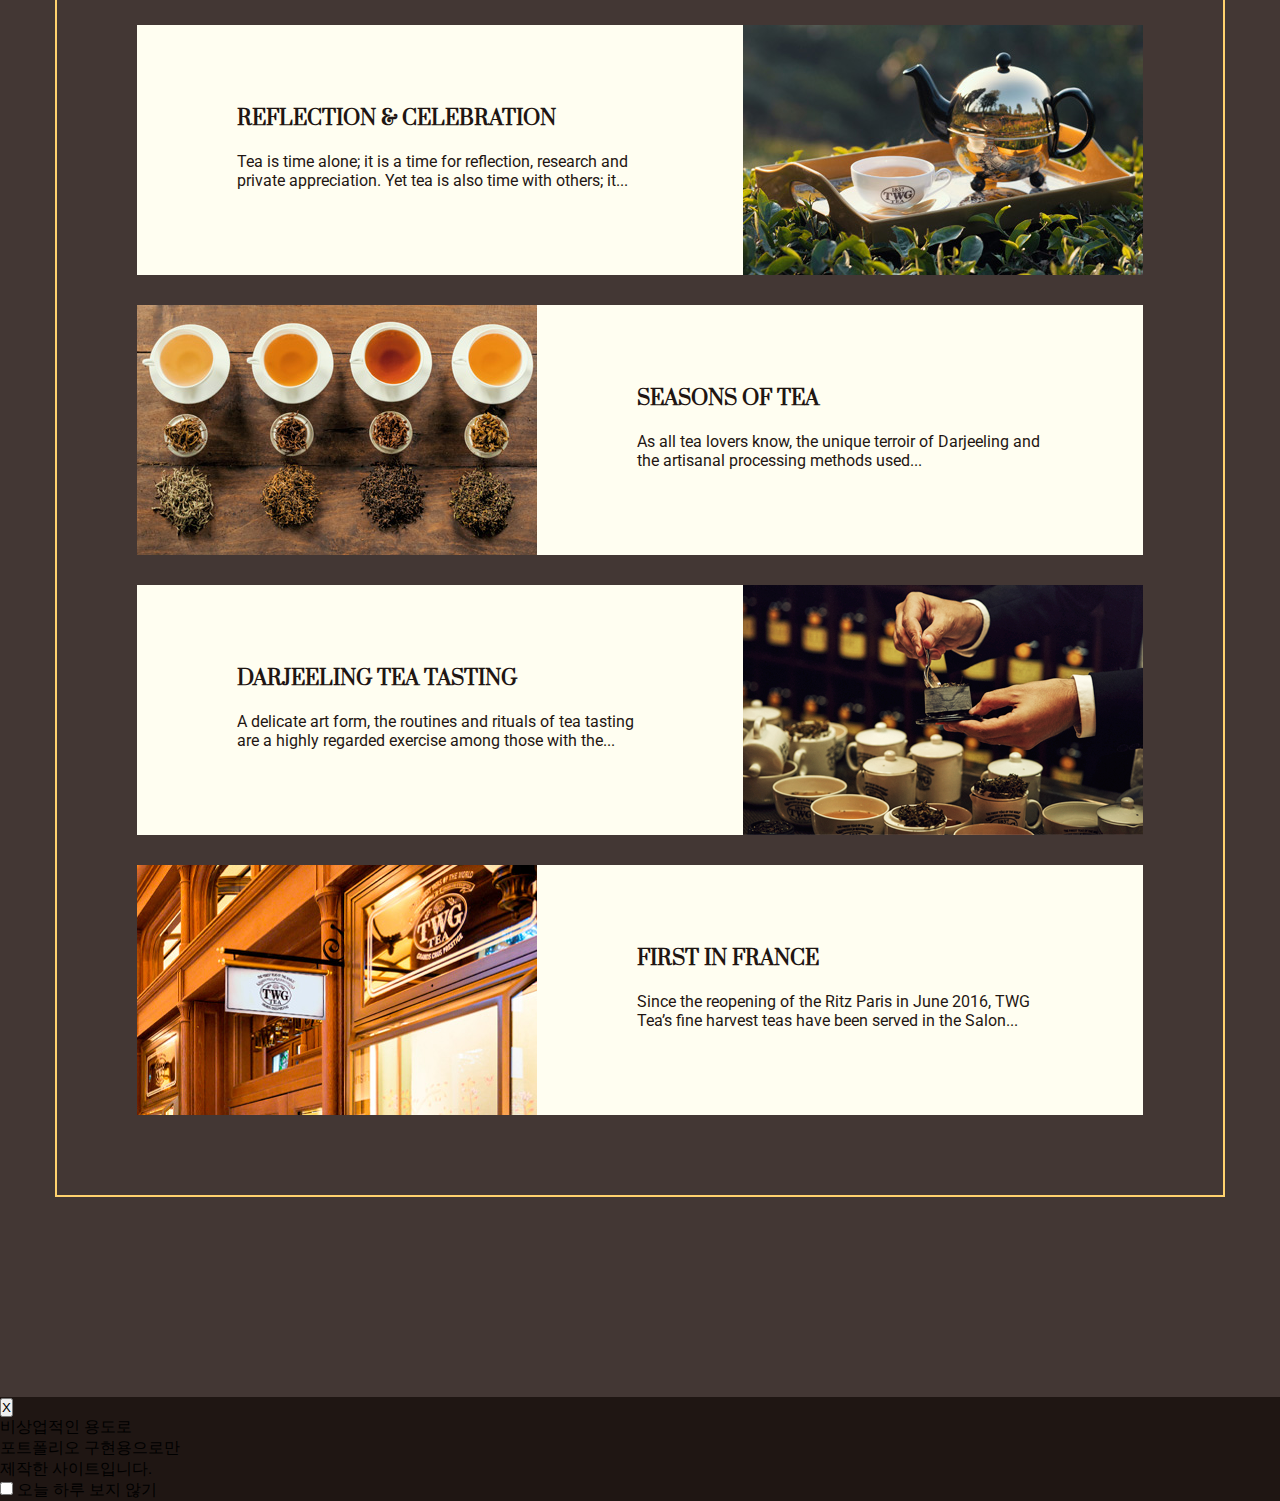
==== commit b7f6a8c6: "popup창 추가" ====
--- a/index.html
+++ b/index.html
@@ -12,6 +12,7 @@
     <script src="js/jquery-1.12.4.min.js"></script>
     <script src="js/jquery-ui.min.js"></script>
     <script src="js/slick.min.js"></script>
+    <script src="js/jquery.cookie.js"></script>
 </head>
 <body>
     <div id="wrap">
@@ -164,7 +165,7 @@
                             <input type="text" name="userid" id="userid" placeholder="EMAIL ADDRESS*">
                             <input type="password" name="password" id="password" placeholder="PASSWORD*">
                             <div class="chk_box">
-                                <input type="checkbox" name="keepsign" id="keepsign">Kepp me signed in</input>
+                                <input type="checkbox" name="keepsign" id="keepsign">Keep me signed in</input>
                                 <a href="#" class="pw_srch">Forgot your password?</a>
                             </div>
                             <button type="submit">SIGN IN</button>
@@ -384,6 +385,20 @@
                 </div>
             </div>
         </footer>
+
+        <div id="popupBox">
+            <button type="button" class="close">X</button>
+            <div class="popup_container">
+                <div class="popuptxt">
+                    <p>비상업적인 용도로<br>
+                        포트폴리오 구현용으로만<br>
+                        제작한 사이트입니다.</p>
+                </div>
+            </div>
+            <div class="btnBox">
+                <input type="checkbox"> 오늘 하루 보지 않기
+            </div>
+        </div>
     </div>
 
     <script src="js/twg.js"></script>
--- a/css/style.css
+++ b/css/style.css
@@ -52,7 +52,7 @@
 /* menu_nav */
 .menu_nav { position: absolute;
     top: 0 ; left: -300px; bottom: 0;
-    width: 300px; height: 100%;
+    width: 300px; height: 100vh;
     padding: 15px;
     background: #ffd26e;
     color: #1e1a19; 
@@ -85,7 +85,7 @@
     padding-bottom: 10px; }
 
 
-
+.nav_right { text-align: right; }
 .nav_right li { display: inline-block;
     padding-left: 20px; }
 .nav_right li input { background: transparent;
@@ -100,8 +100,41 @@
     padding-left: 10px; }
 .nav_right li button img { width: 80%; }
 
-
-
+.account_box { display: none;
+    position: absolute;
+    top: 159px; right: 19%;
+    background: #fffef1;
+    box-shadow: 3px 3px 3px rgba(0,0,0,0.5);
+    color: #1f1613;
+    padding: 30px;
+    z-index: 99; }
+.login_box { padding-right: 50px;
+    display: inline-block; }
+.login_box h2, .register_box h2 { font-size: 25px;
+    color: #1f1613; 
+    padding: 15px 0; }
+.login_box input { display: block; 
+    width: 300px; 
+    height: 40px;
+    margin-bottom: 10px;    
+    padding-left: 1em;
+    border: 1px solid #433734; }
+.chk_box { padding: 20px 0; 
+    font-size: 15px; }
+.chk_box input { width: 15px;
+    height: 15px; 
+    display: inline-block;
+    margin-right: 10px; }
+.chk_box a { display: block;
+    padding: 15px 0;
+    text-decoration: underline; }
+.login_box button, .register_box button { background: #ffd26e;
+    border: none;
+    font-size: 15px;
+    padding: 15px 22px; }
+.register_box { display: inline-block; }
+.register_box p { font: 15px;
+     padding: 50px 0 122px 0; }
 
 
 /* main.html */
@@ -149,9 +182,9 @@
     position: absolute;
     top: 50%;
     transform: translateY(-50%); }
-.slideOuter .prevArrow { left: -80px; 
+.slideOuter .prevArrow { left: 30px; 
     z-Index: 999999; }
-.slideOuter .nextArrow { right: -80px; }
+.slideOuter .nextArrow { right: 30px; }
 
 
 
@@ -265,19 +298,22 @@
 
 
 /* footer */
-#footer { background: #1e1a19; 
-    padding: 20px 0; 
+#footer { position: fixed;
+    bottom: 0; left: 0; right: 0;
+    z-index: 99;
+    background: #1e1a19; 
     color: #fffef1;
     font-family: 'Prata';
     vertical-align: middle; 
-    position: relative;
     font-size: 12px; 
     letter-spacing: 1px;
     padding: 20px 0; }
-#footer .copyright { display: inline-block; }
+#footer .row { display: flex; }
+#footer .copyright { width: 80%; }
 #footer .copyright p { display: inline-block; 
     font-family: 'Roboto'; }
-#footer .more_info { float: right; }
+#footer .more_info { width: 20%; 
+    text-align: right; }
 #footer .more_info a:hover { color: #ffd26e; }
 
 
@@ -335,7 +371,8 @@
     display: inline-block;
     width: 33%; }
 .find_list img { border-radius: 50%;
-    width: 250px; height: 250px; }
+    width: 250px; 
+    height: 250px; }
 .find_list span { display: block; 
     color: #ffd26e; 
     font-size: 15px;
@@ -349,7 +386,8 @@
     letter-spacing: 2px; 
     text-align: center; }
 
-.findOuter { text-align: center;}
+.findOuter { text-align: center;
+    padding-bottom: 100px; }
 
 .findOuter .slick-dots { position: absolute;
     bottom: 20px; width: 100%;
@@ -380,9 +418,9 @@
     z-Index: 999999; }
 .findOuter .nextArrow { right: -40px; }
 
-.findInner a img { padding: 10px;
+.findInner li img { padding: 10px;
     width: 100%; }
-.findInner a p { color: #fffef1;
+.findInner li p { color: #fffef1;
     font-size: 13px; 
     padding-bottom: 10px; }
 
@@ -397,16 +435,19 @@
     color: #1e1a19; 
     font-family: 'Prata';
     padding: 50px 0; 
-    letter-spacing: 2px;}
+    letter-spacing: 2px; }
 .gift_text span { display: block;
     font-size: 13px;
     padding-bottom: 10px; 
     font-family: 'Roboto'; }
 
 
-.gift_list { text-align: center; }
-.gift_list li { display: inline-block;
-    width: 30%; 
+.gift_list { text-align: center;
+    margin: 0 10px;
+    padding-bottom: 100px;
+    display: grid;
+    grid-template-columns: 33.33% 33.33% 33.33%; }
+.gift_list li { 
     margin: 10px;
     border: 1px solid #ffd26e; }
 .gift_list img { width: 100%; }
@@ -418,3 +459,145 @@
 
 
 
+/* news.html */
+.news_top { text-align: right;
+    padding: 30px 0 10px;
+    border-bottom: 1px solid #ffd26e; }
+.news_text { text-align: center; 
+    padding: 50px 0; 
+    color: #fff;
+    letter-spacing: 2px; }
+.news_text h3 { font-family: 'Prata'; }
+.news_text span { display: block;
+    font-size: 13px;
+    padding-bottom: 10px; 
+    font-family: 'Roboto'; }
+.news_text p { font-family: 'Roboto';
+    font-size: 18px;
+    line-height: 30px;
+    display: inline-block; }
+
+.topic { font-size: 13px; 
+    letter-spacing: 2px;
+    padding: 0 20px; }
+.topic > li { color: #fff;
+    position: relative; }
+.topic_list { display: none; 
+    position: absolute;
+    top: 100%; right: 0;
+    background: #ffd26e;
+    font-size: 13px; 
+    letter-spacing: 2px; 
+    margin: 10px 0;
+    padding: 10px 15px; }
+.topic_list li { padding: 5px 0; 
+    transition: all 0.5s; }
+.topic_list li:hover { font-style: italic;
+    font-weight: bold;
+    color: #1e1a19; }
+
+.news1 { padding: 70px 0;
+    text-align: center; }
+.news1 h2 { font-size: 30px; 
+    font-family: 'Prata'; 
+    color: #fff; 
+    letter-spacing: 2px; 
+    padding: 30px 0; }
+.news_detail p { font-size: 15px;
+    color: #fffef1;
+    letter-spacing: 1.5px;
+    padding: 50px 0; }
+.news_detail span { font-size: 15px;
+    color: #1e1a19;
+    padding: 10px;
+    background: #ffd26e;
+    border: 1px solid #ffd26e;
+    text-decoration: underline; 
+    transition: all 0.5s; }
+.news_detail span:hover { background: transparent;
+    color: #fff; 
+    border: 1px solid #ffd26e; }
+
+.share { padding: 100px 0;
+    color: #fffef1; 
+    border-bottom: 1px solid #ffd26e; }
+.share ul { display: flex; 
+    justify-content: center; }
+.share ul li { padding: 30px; 
+    font-size: 20px; 
+    transition: all 0.5s; }
+.share ul li:hover { color: #ffd26e; }
+.share span { font-size: 15px;
+    color: #fffef1;
+    text-decoration: underline; }
+
+
+
+    
+.newsOuter { text-align: center;
+    padding-bottom: 200px; }
+
+.newsOuter .slick-dots { position: absolute;
+    bottom: 20px; width: 100%;
+    text-align: center; }
+.newsOuter .slick-dots li { display: inline-block;
+    height: 10px; width: 10px;
+    background: rgba(0,0,0,0.8);
+    margin: 0 5px;
+    border-radius: 50px;
+    position: relative; }
+.newsOuter .slick-dots li button { 
+    background: rgba(0,0,0,0.8);
+    border: none;
+    height: 10px; width: 10px;
+    border-radius: 50px;
+    text-indent: -999999px;
+    overflow: hidden;
+    position: absolute; top: 0; left: 0; }
+.newsOuter .slick-dots li.slick-active button { 
+    background: #ffd26e; }
+
+.newsOuter .marrow { background: transparent;
+    border: none;
+    position: absolute;
+    top: 50%;
+    transform: translateY(-50%); }
+.newsOuter .prevArrow { left: -40px; 
+    z-Index: 999999; }
+.newsOuter .nextArrow { right: -40px; }
+
+.newsInner li { padding: 0 20px; }
+.newsInner li img { width: 100%; }
+.newsInner li p { color: #fffef1;
+    font-size: 13px; 
+    padding: 10px 0; }
+
+
+
+
+/* location.html */
+.loc_main { background: #fffef1; 
+    padding: 30px 0 100px; }
+.loc_text { text-align: center; 
+    font-weight: bold;
+    padding: 50px 0; 
+    color: #1f1613;
+    letter-spacing: 2px; }
+.loc_text span { display: block;
+    font-size: 13px;
+    padding-bottom: 10px; 
+    font-family: 'Roboto'; }
+.loc_text h3 { font-family: 'Prata'; }
+
+.loc_world { display: flex;
+    justify-content: center; 
+    padding: 30px 0; }
+.loc_world li { padding: 0 20px; 
+    font-weight: bold;
+    font-size: 15px; 
+    transition: all 0.5s; }
+.loc_world li:hover { color: #ffd26e;
+    font-style: italic; }
+
+.loc_img img { width: 100%; 
+    padding: 0 10px; }